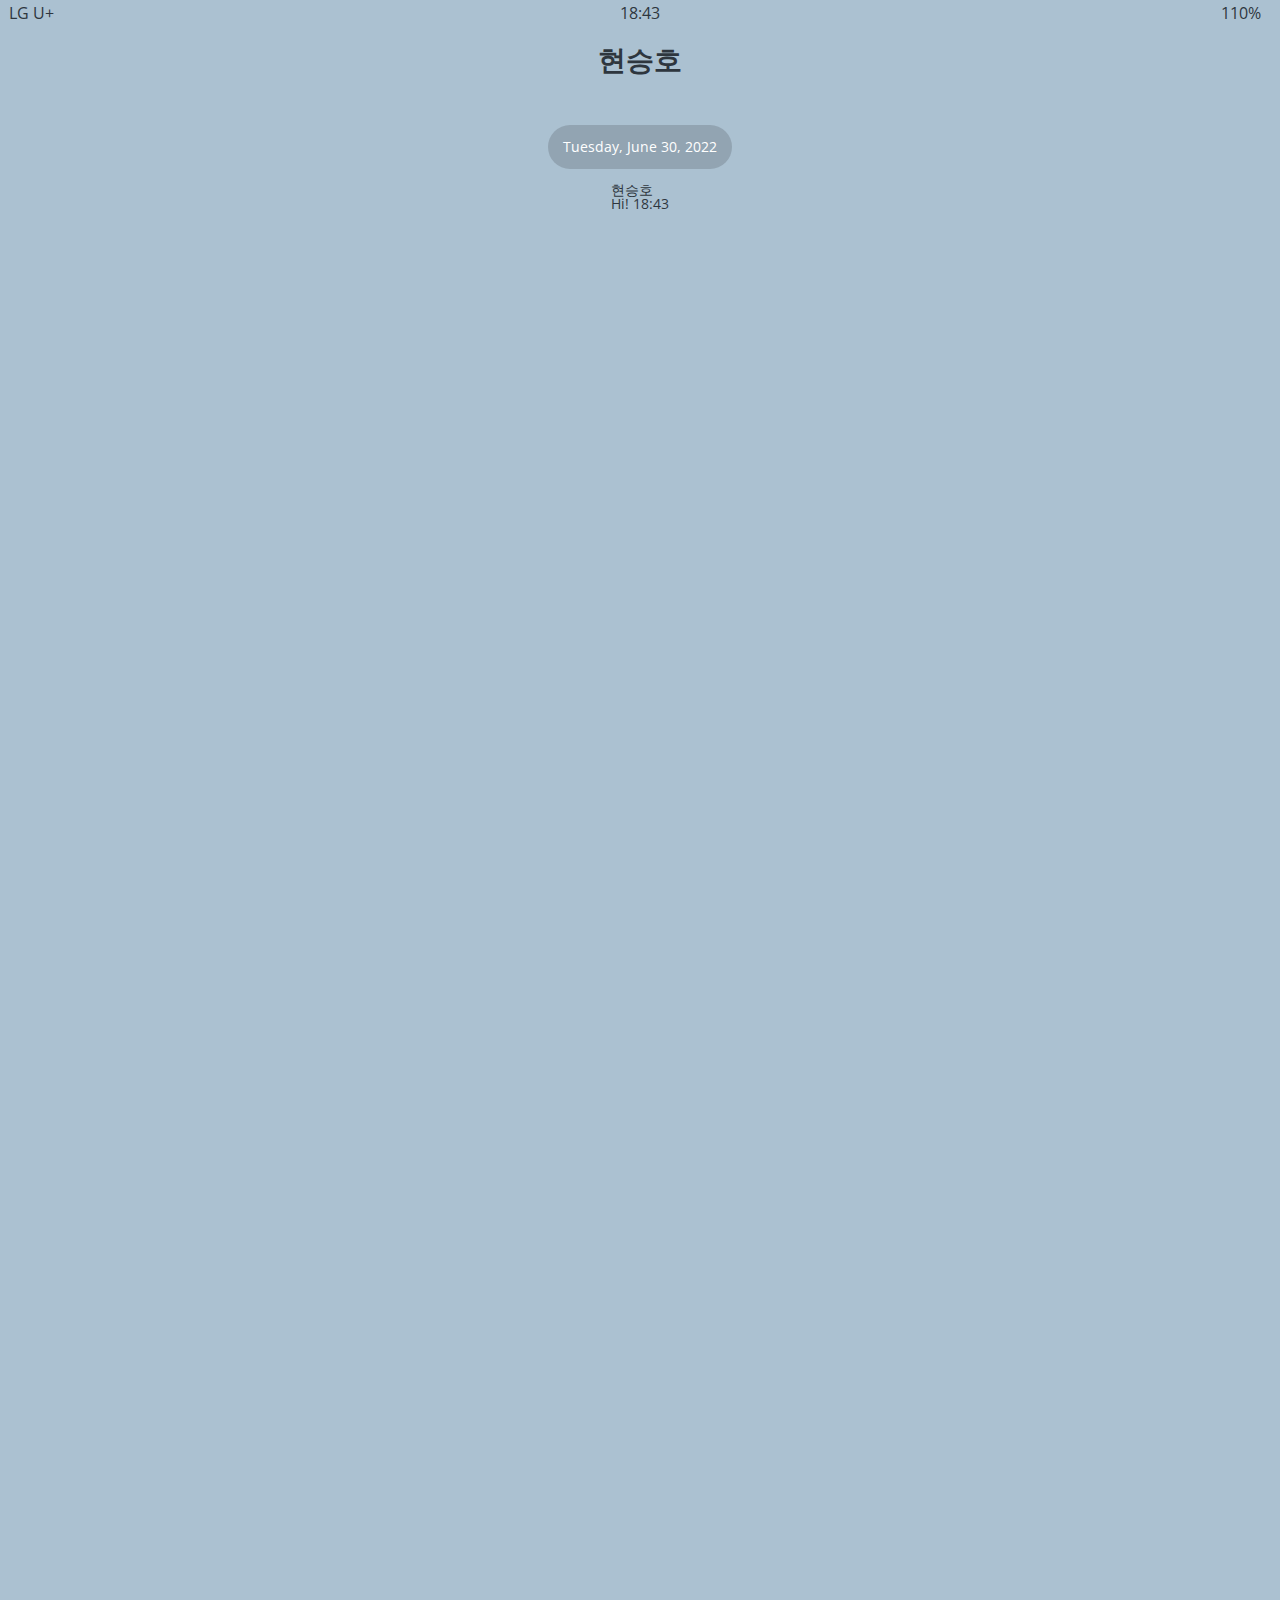
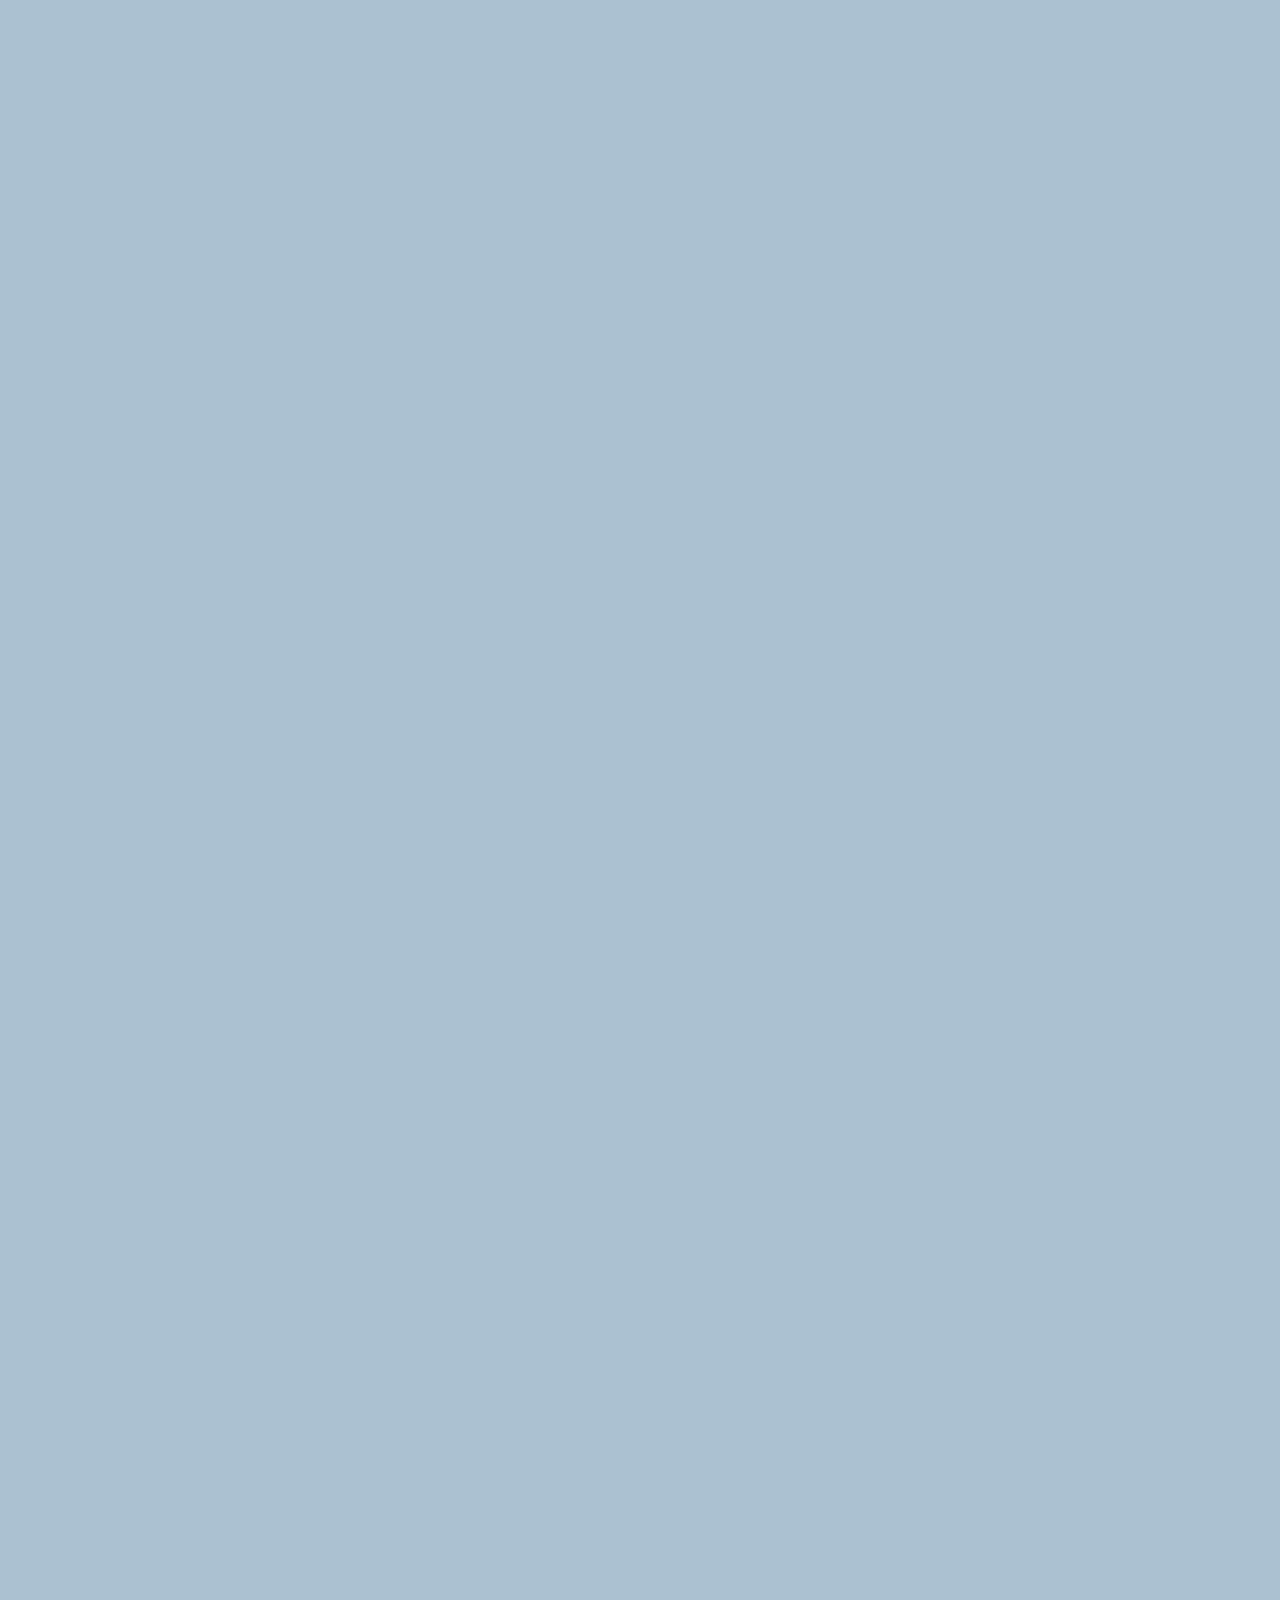
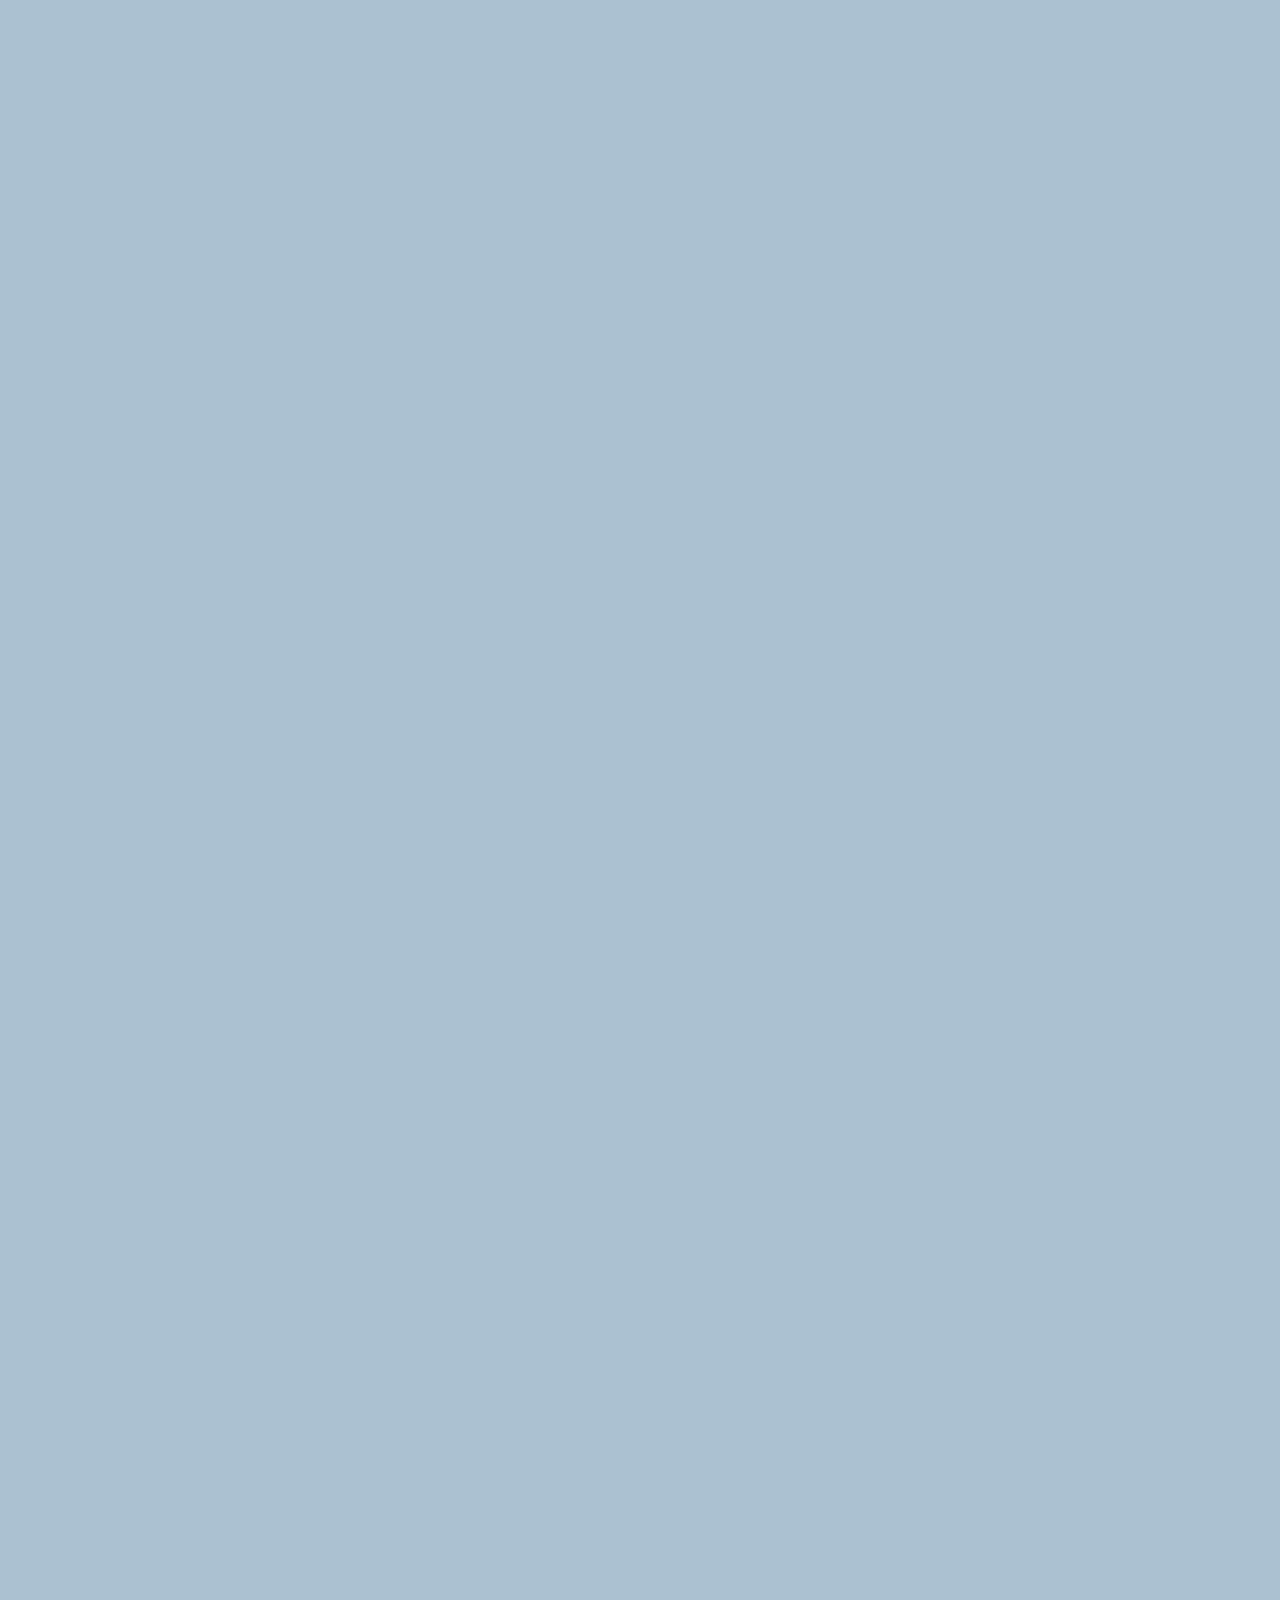
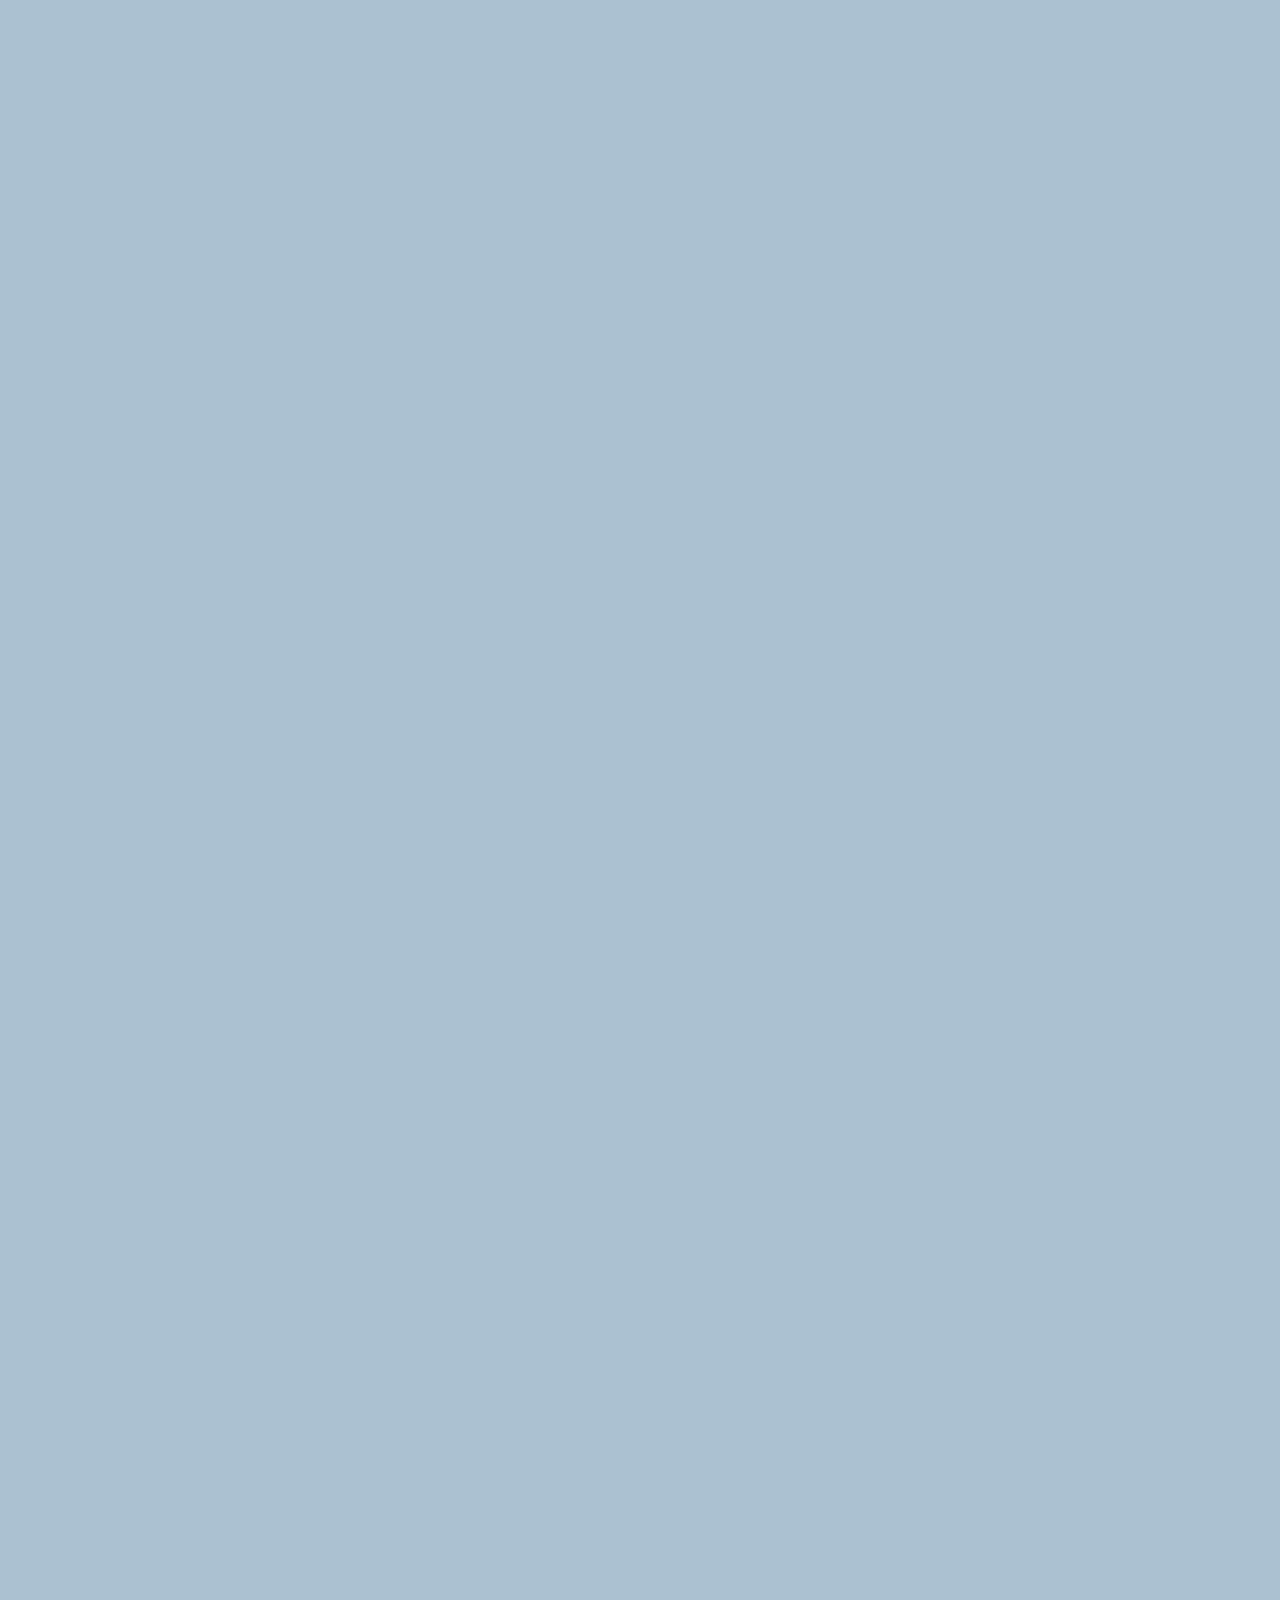
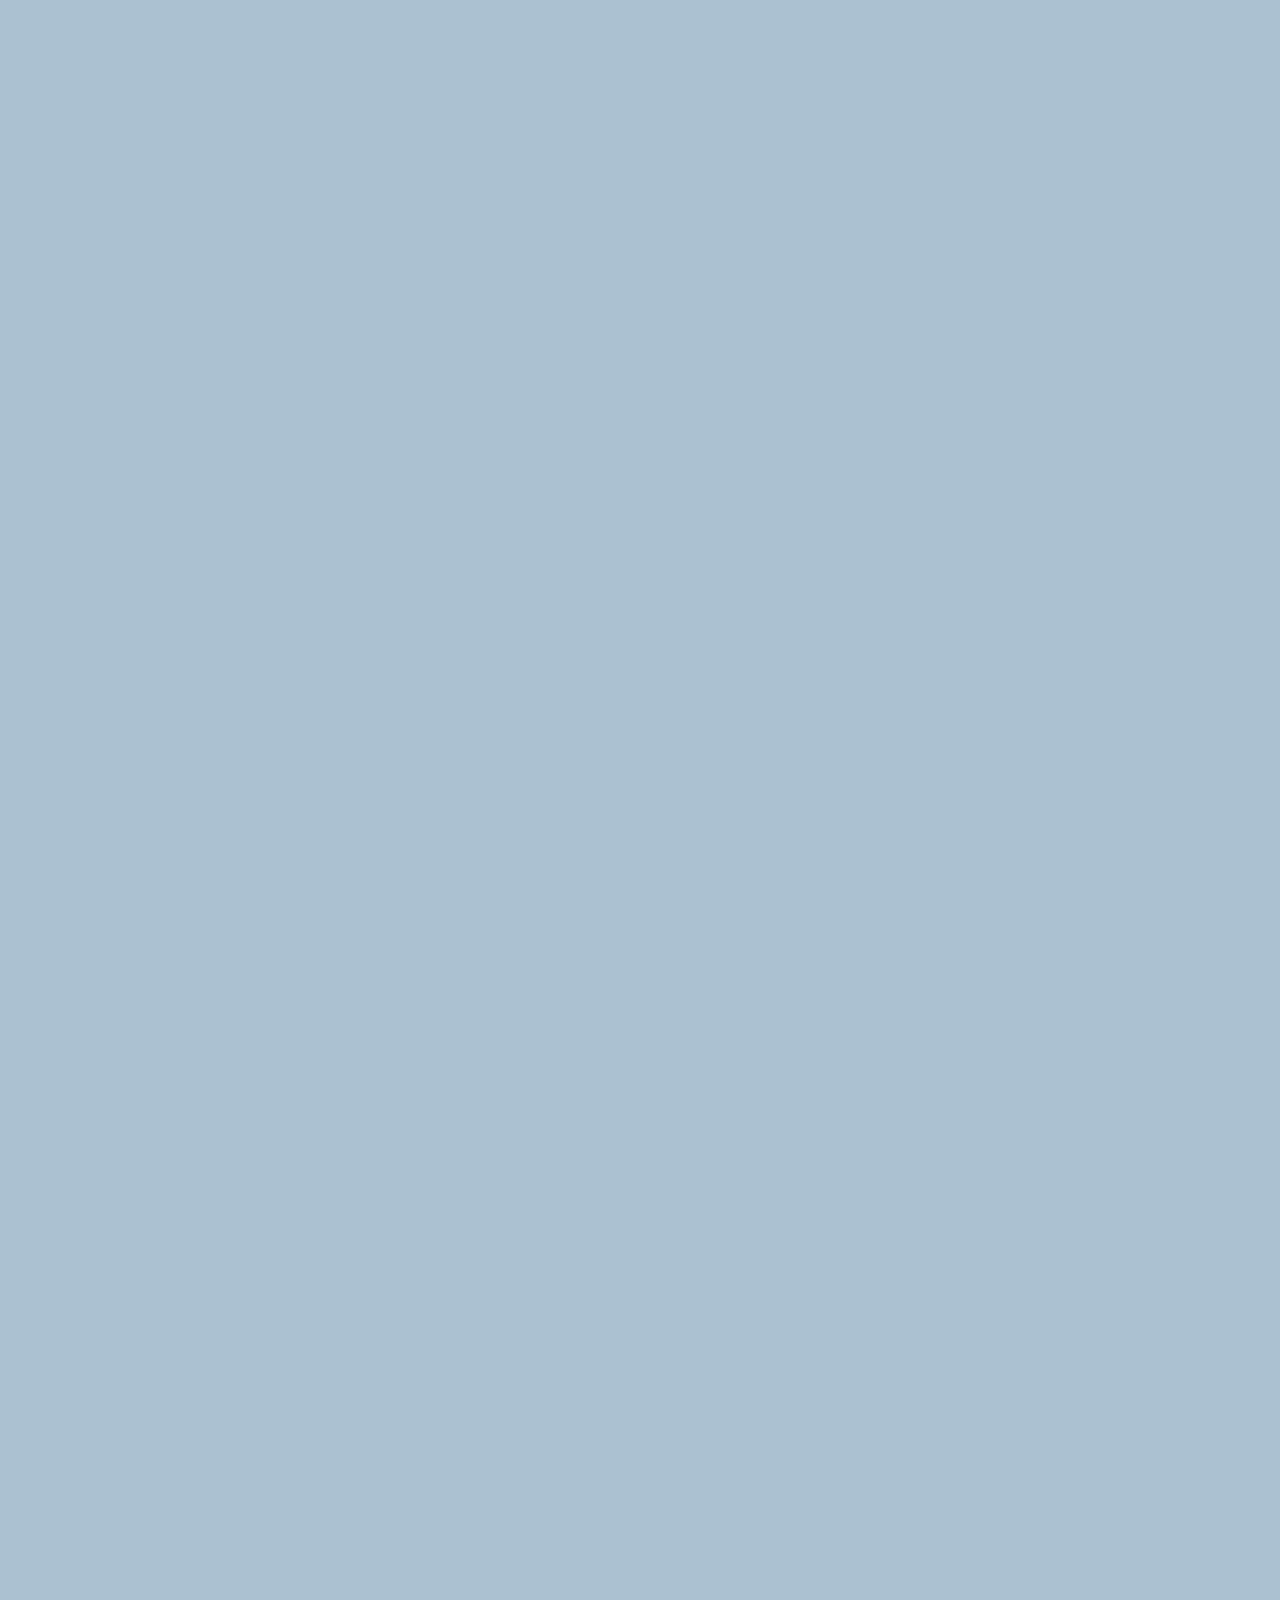
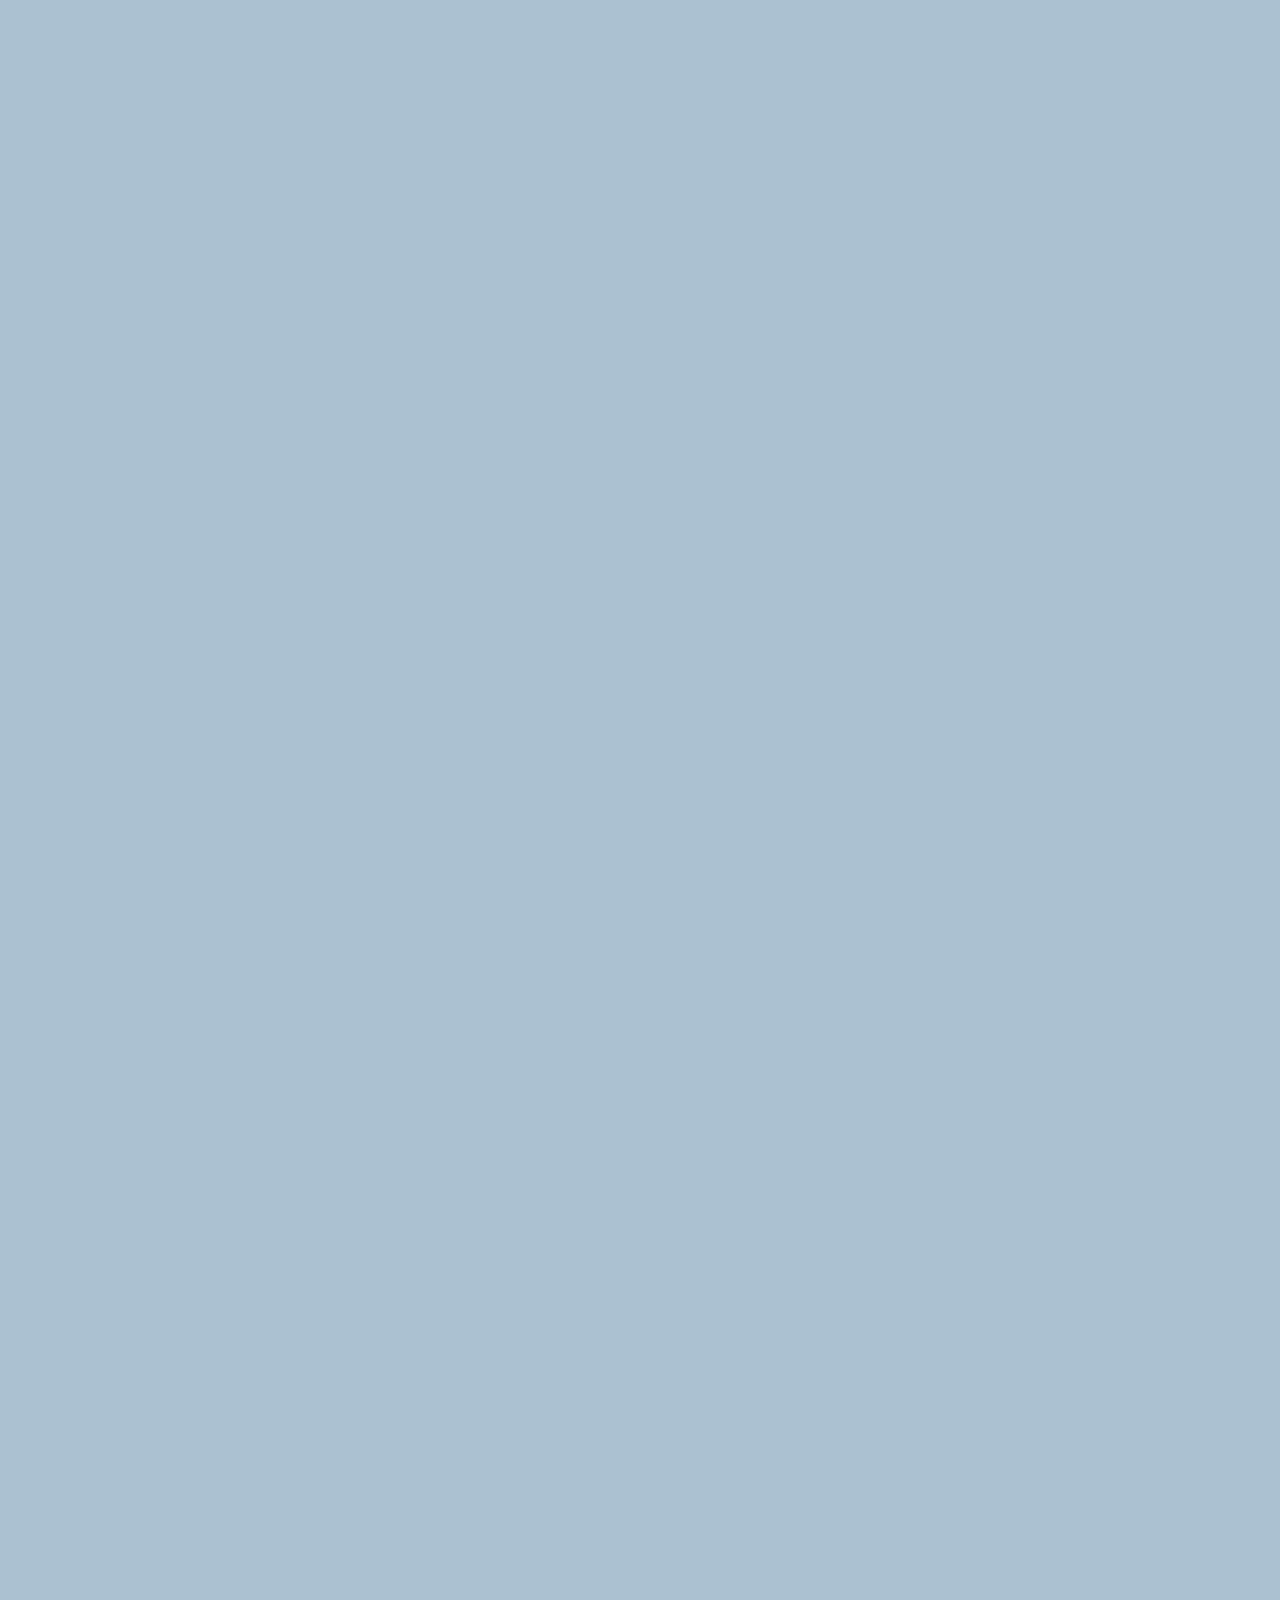
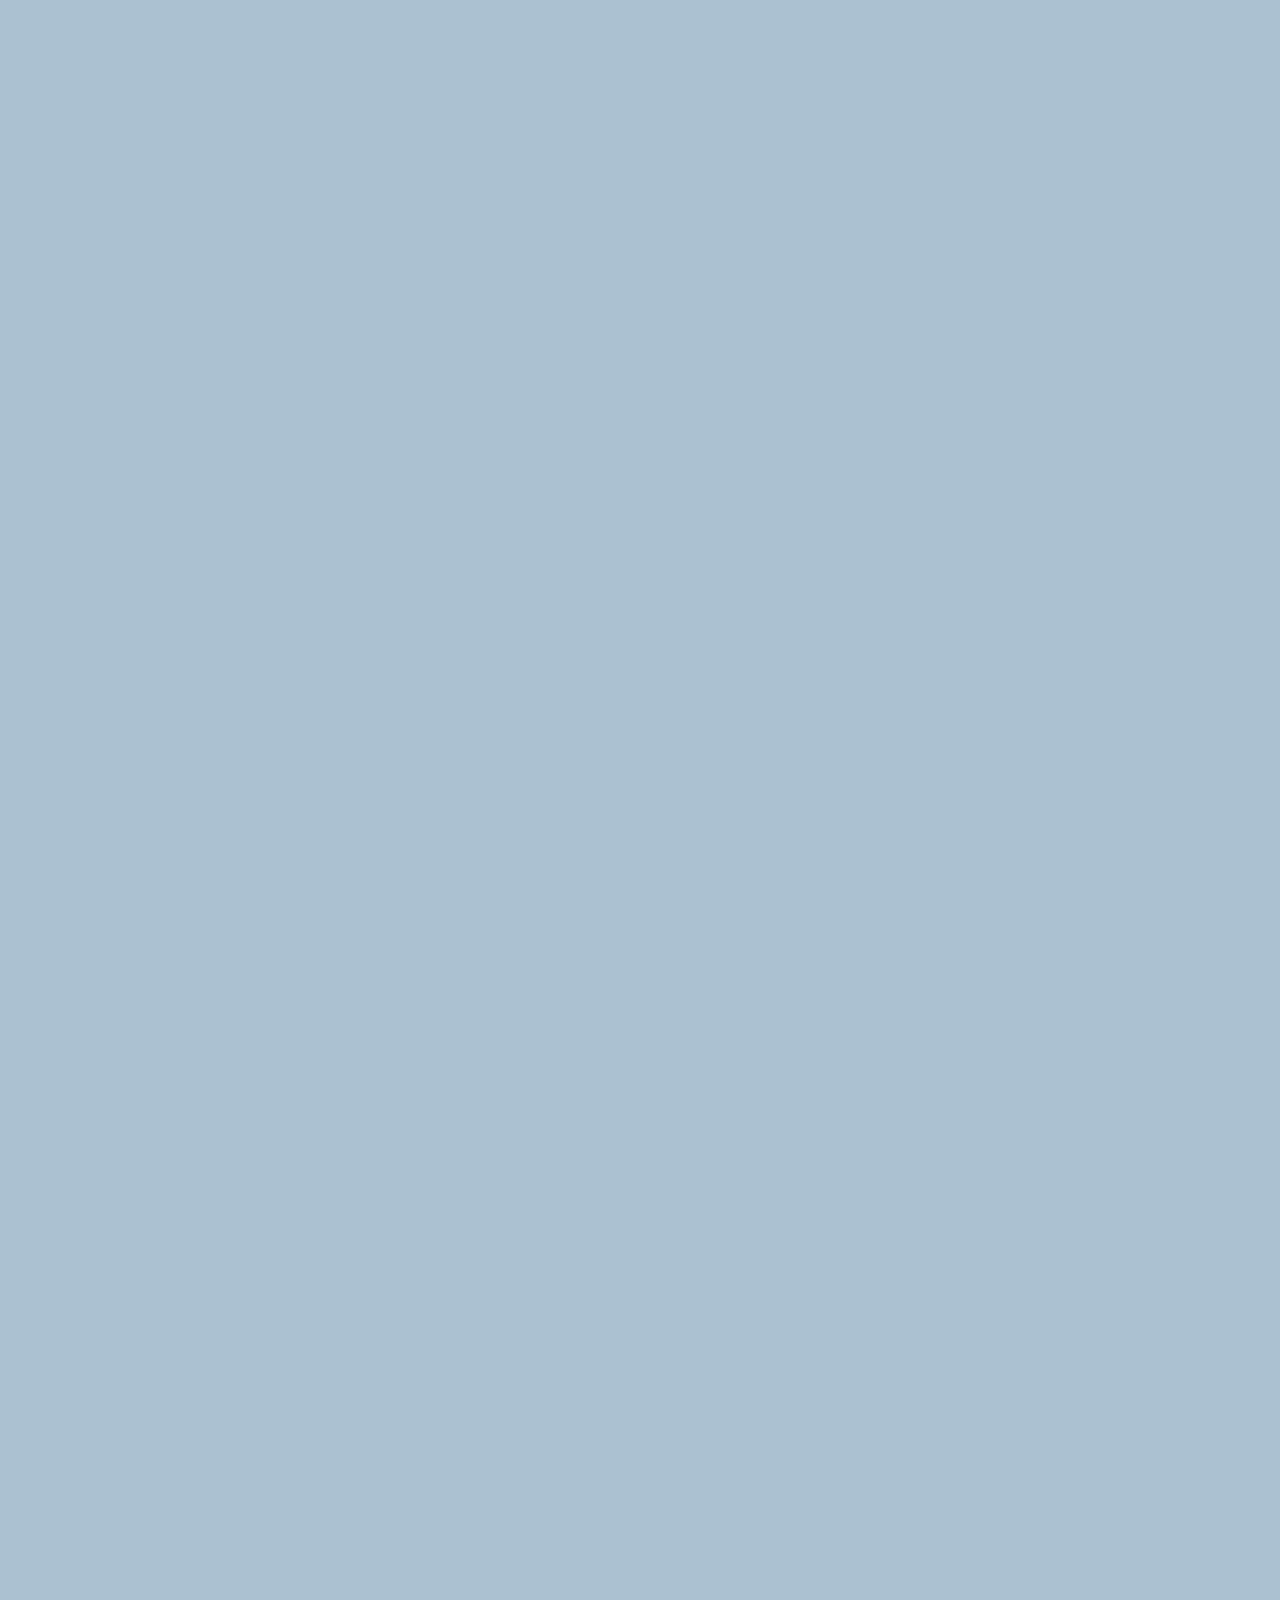
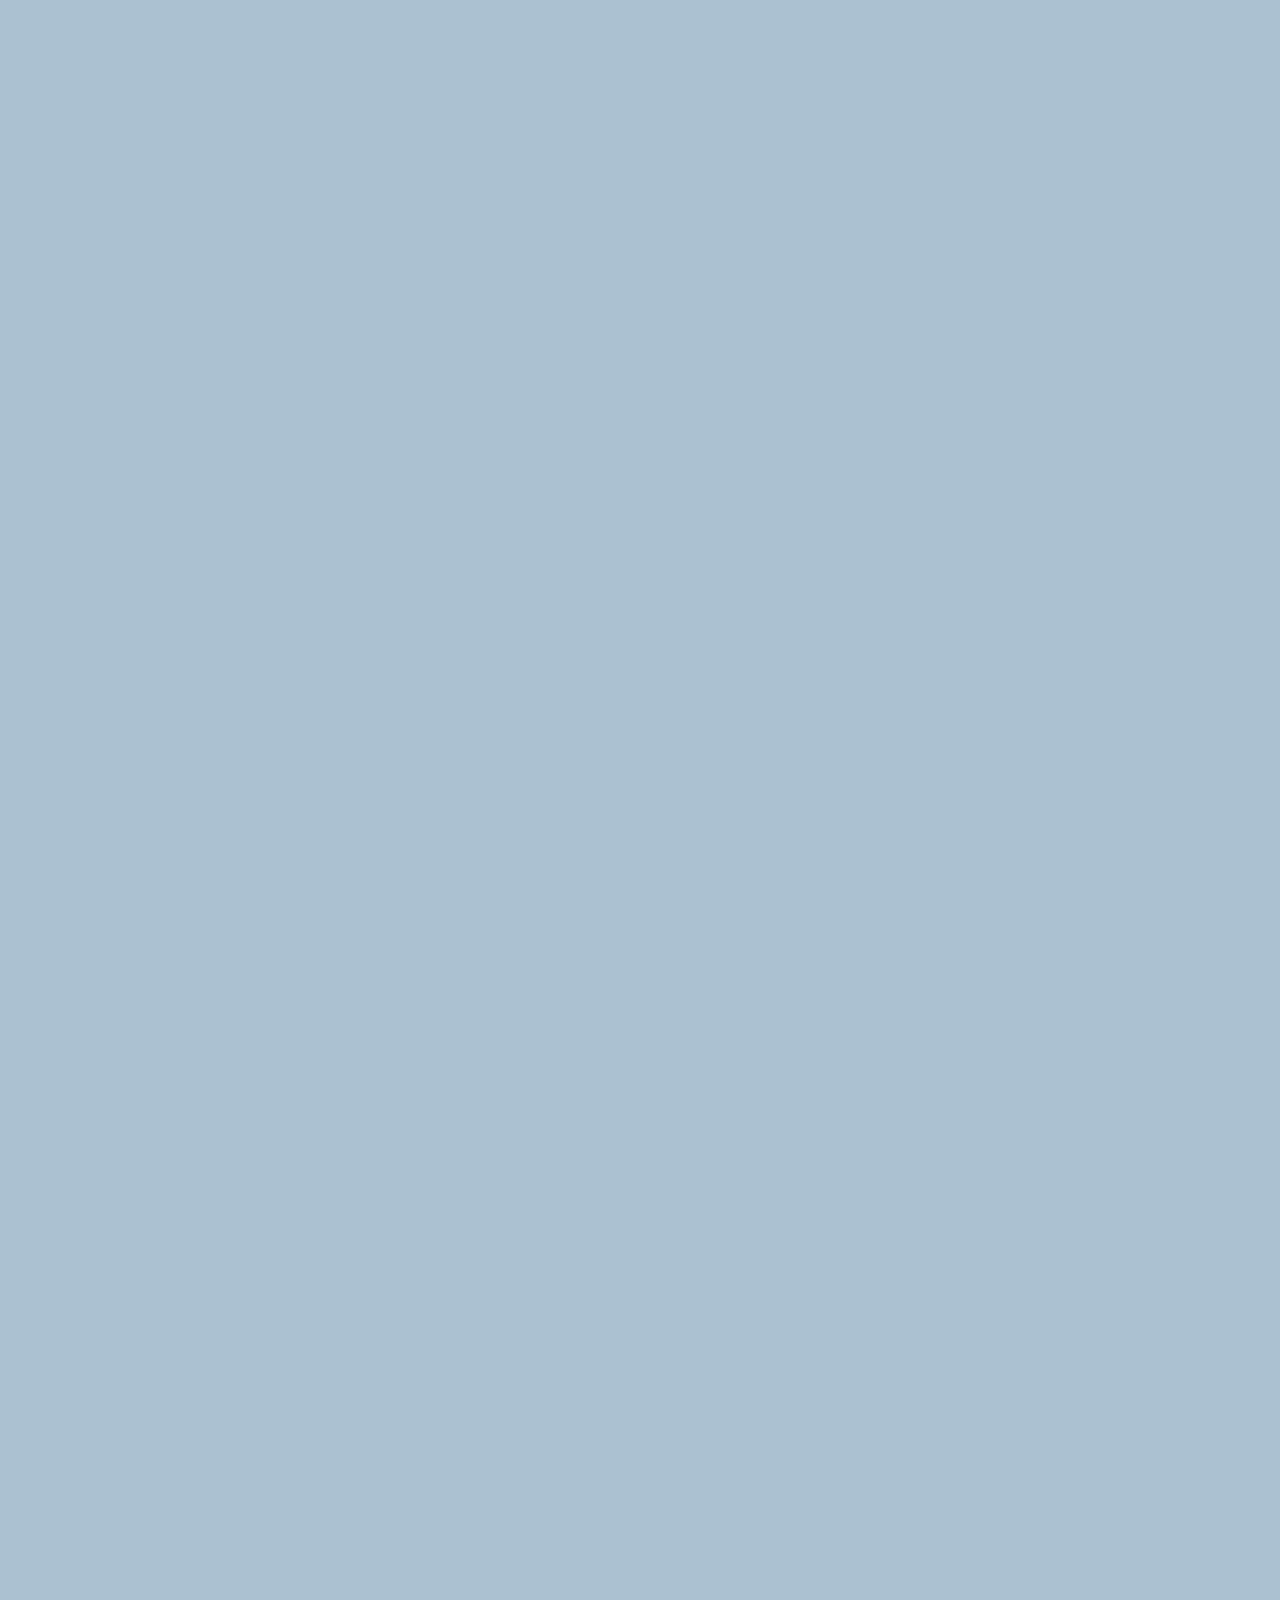
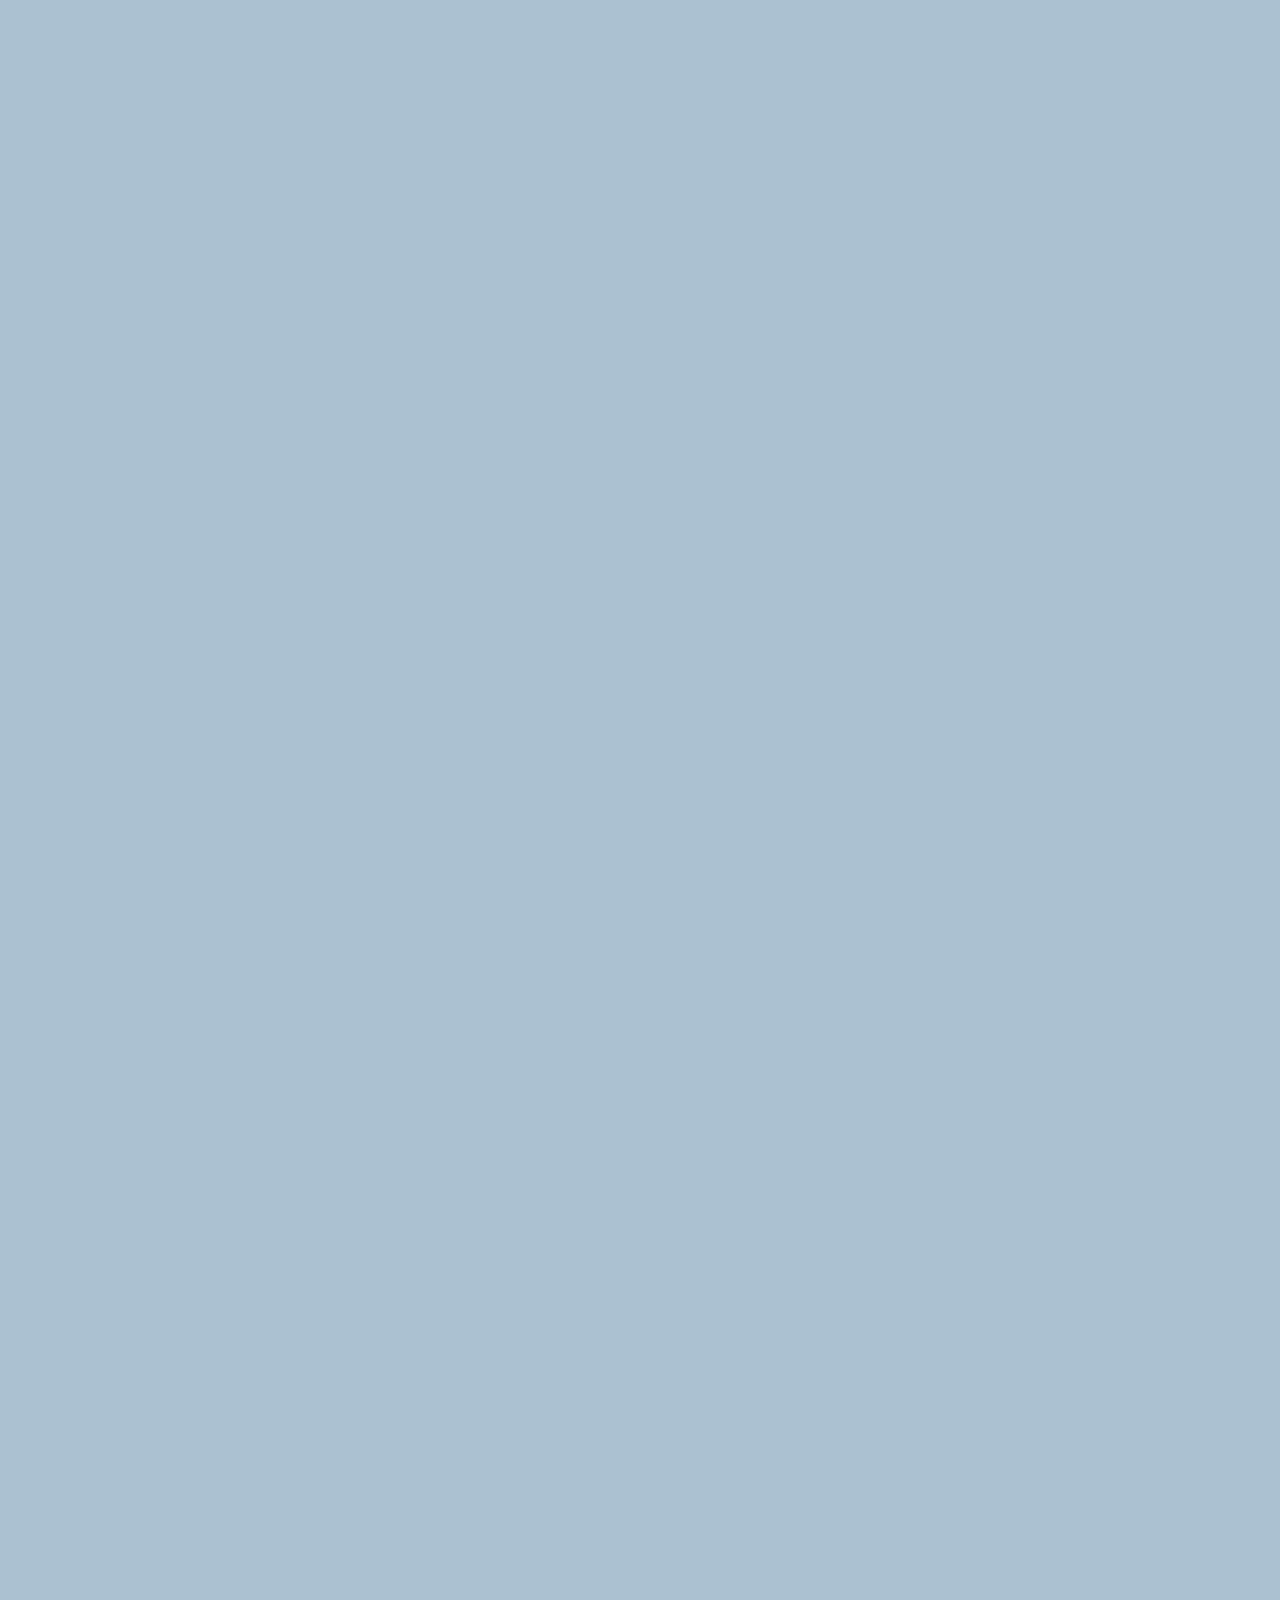
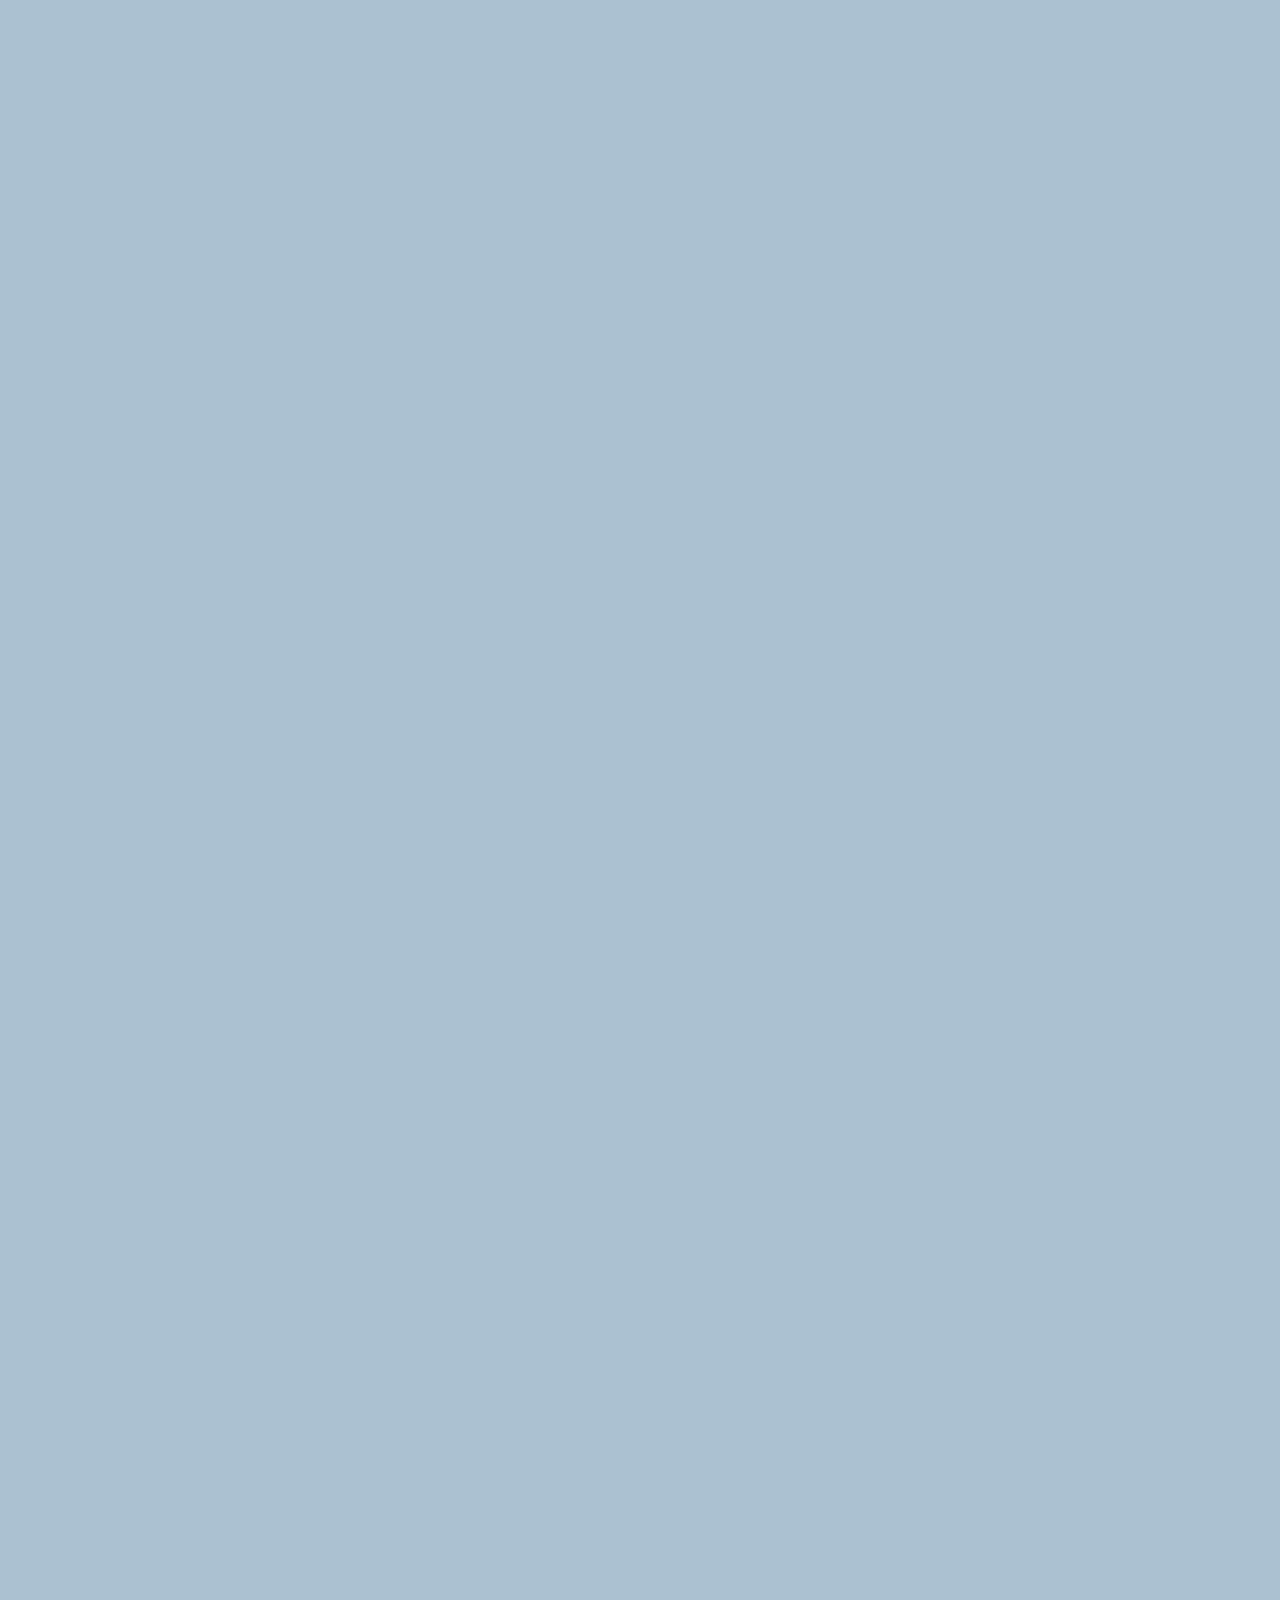
==== chat.html @ 87c6b6af "#_6" ====
<!DOCTYPE html>
<html lang="kr">
  <head>
    <link rel="stylesheet" href="css/styles.css" />
    <meta charset="UTF-8" />
    <meta http-equiv="X-UA-Compatible" content="IE=edge" />
    <meta name="viewport" content="width=device-width, initial-scale=1.0" />
    <title>Chat w/SH - Kokoa Talk</title>
  </head>
  <body id="chat-screen">
    <div class="status-bar">
      <div class="status-bar__column">
        <span>LG U+</span>
        <i class="fas fa-wifi"></i>
      </div>
      <div class="status-bar__column">
        <span>18:43</span>
      </div>
      <div class="status-bar__column">
        <span>110%</span>
        <i class="fas fa-battery-full fa-lg"></i>
        <i class="fas fa-bolt"></i>
      </div>
    </div>

    <header class="alt-header">
      <div class="alt-header__column">
        <a href="chats.html">
          <i class="fas fa-angle-left fa-3x"></i>
        </a>
      </div>
      <div class="alt-header__column">
        <h1 class="alt-header__title">현승호</h1>
      </div>
      <div class="alt-header__column">
        <span><i class="fas fa-search fa-2x"></i></span>
        <span><i class="fas fa-bars fa-2x"></i></span>
      </div>
    </header>

    <main class="main-screen main-chat">
      <div class="chat__timestamp">Tuesday, June 30, 2022</div>

      <div class="message-row">
        <img
          src="https://avatars.githubusercontent.com/u/118954707?v=4"
          alt=""
        />
        <div class="message-row__content">
          <span class="message__author">현승호</span>
          <div class="message__info">
            <span class="message__bubble">Hi!</span>
            <span class="message__title">18:43</span>
          </div>
        </div>
      </div>
    </main>

    <script
      src="https://kit.fontawesome.com/6478f529f2.js"
      crossorigin="anonymous"
    ></script>
  </body>
</html>
---- css/styles.css ----
@import url("https://fonts.googleapis.com/css2?family=Open+Sans:wght@400;600&display=swap");
@import "reset.css";
@import "variable.css";

/* Components */
@import "components/status-bar.css";
@import "components/nav-bar.css";
@import "components/screen-header.css";
@import "components/user-component.css";
@import "components/badge.css";
@import "components/dot-red.css";
@import "components/icon-row.css";
@import "components/alt-screen-header.css";

/* Screens */
@import "screens/login.css";
@import "screens/friends.css";
@import "screens/find.css";
@import "screens/more.css";
@import "screens/settings.css";
@import "screens/chat.css";

body {
  color: #2e363e;
  font-family: "Open Sans", sans-serif;
  height: 1000vh;
  padding-top: var(--horizontal-space);
}

.main-screen {
  padding: 0px var(--horizontal-space);
}
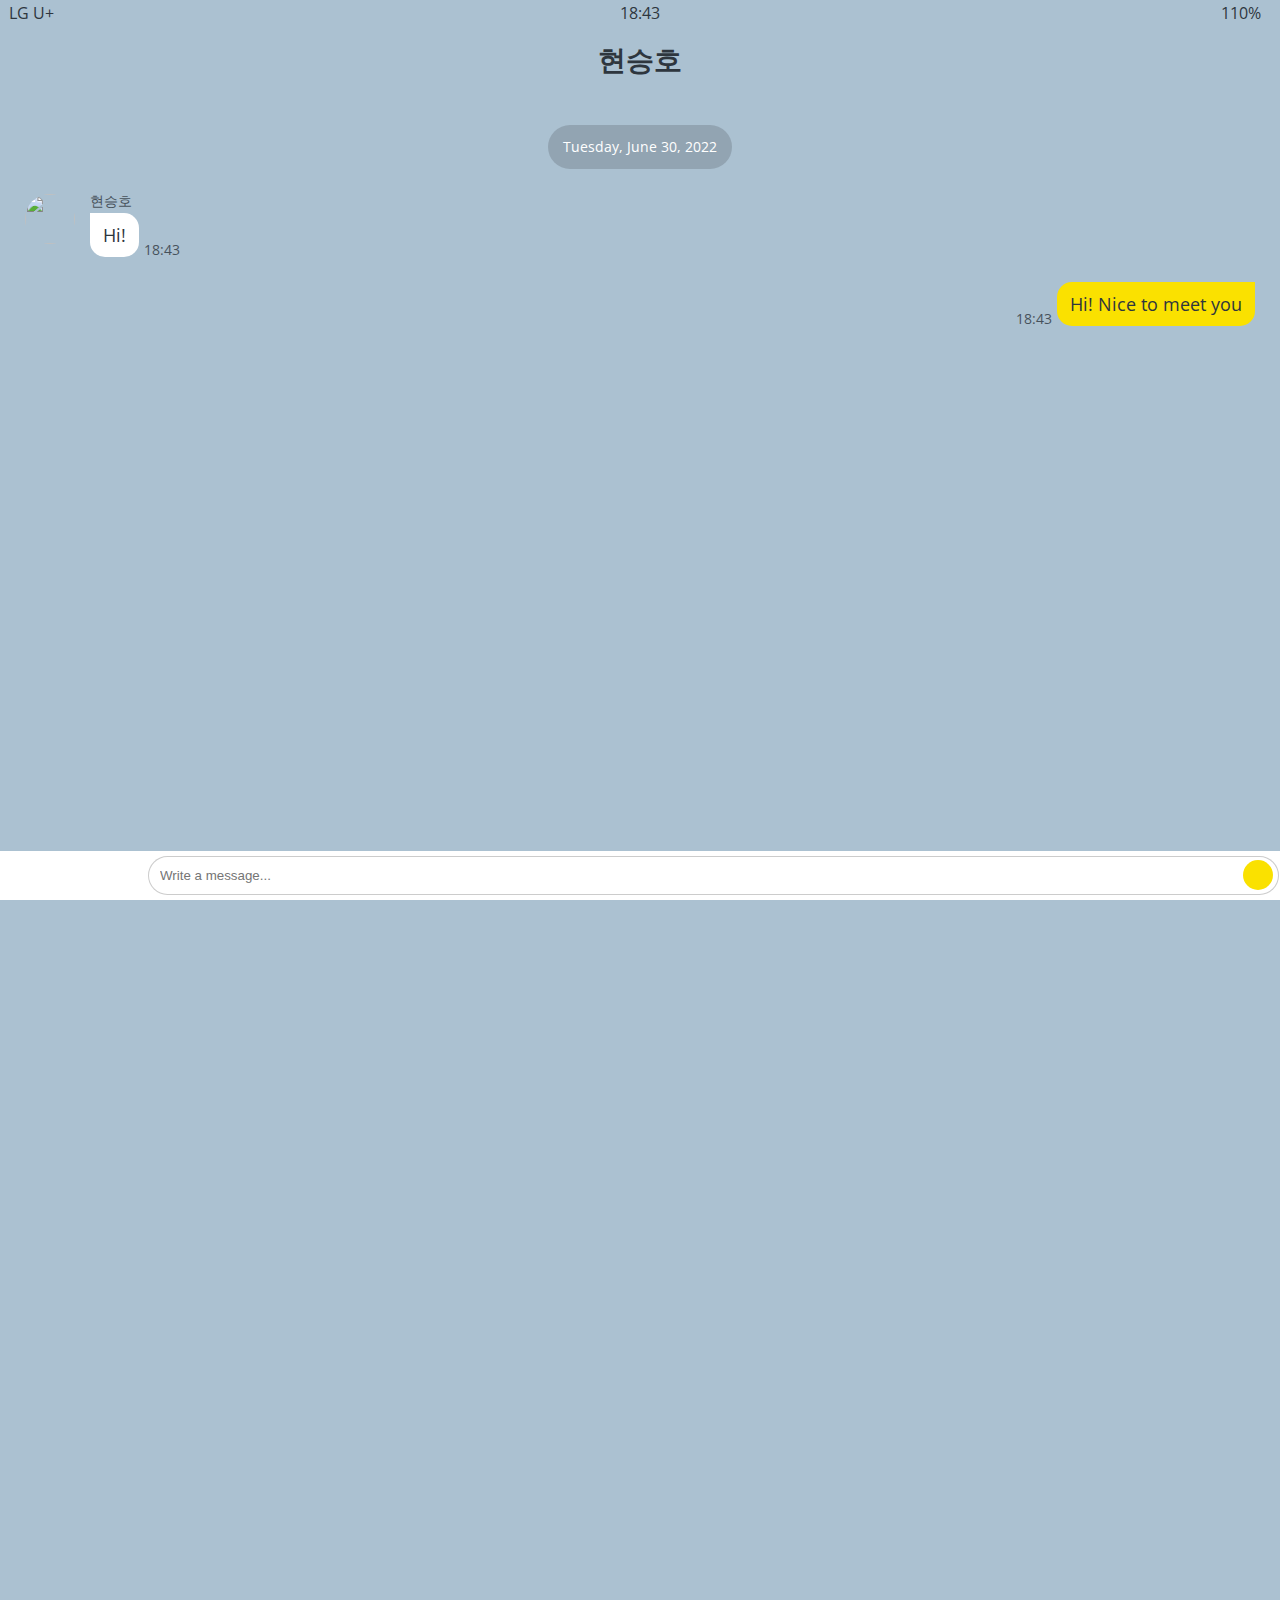
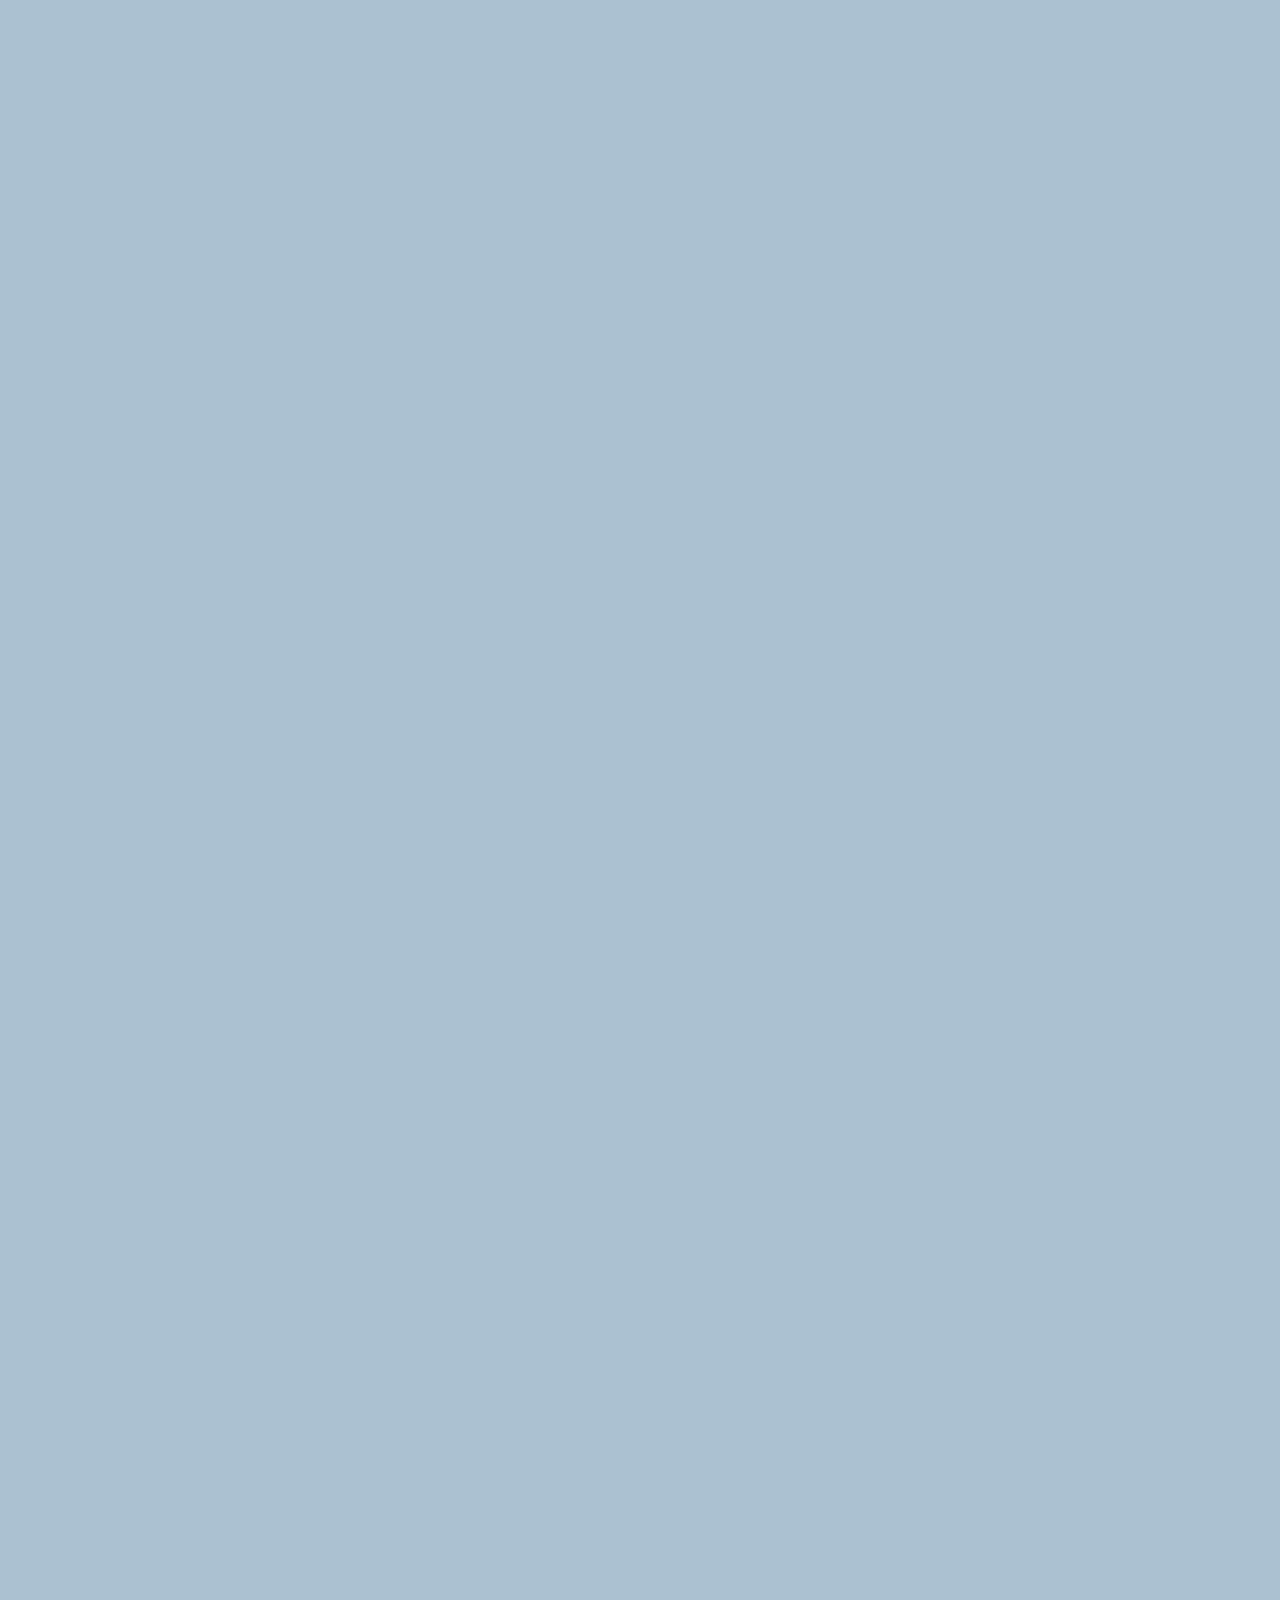
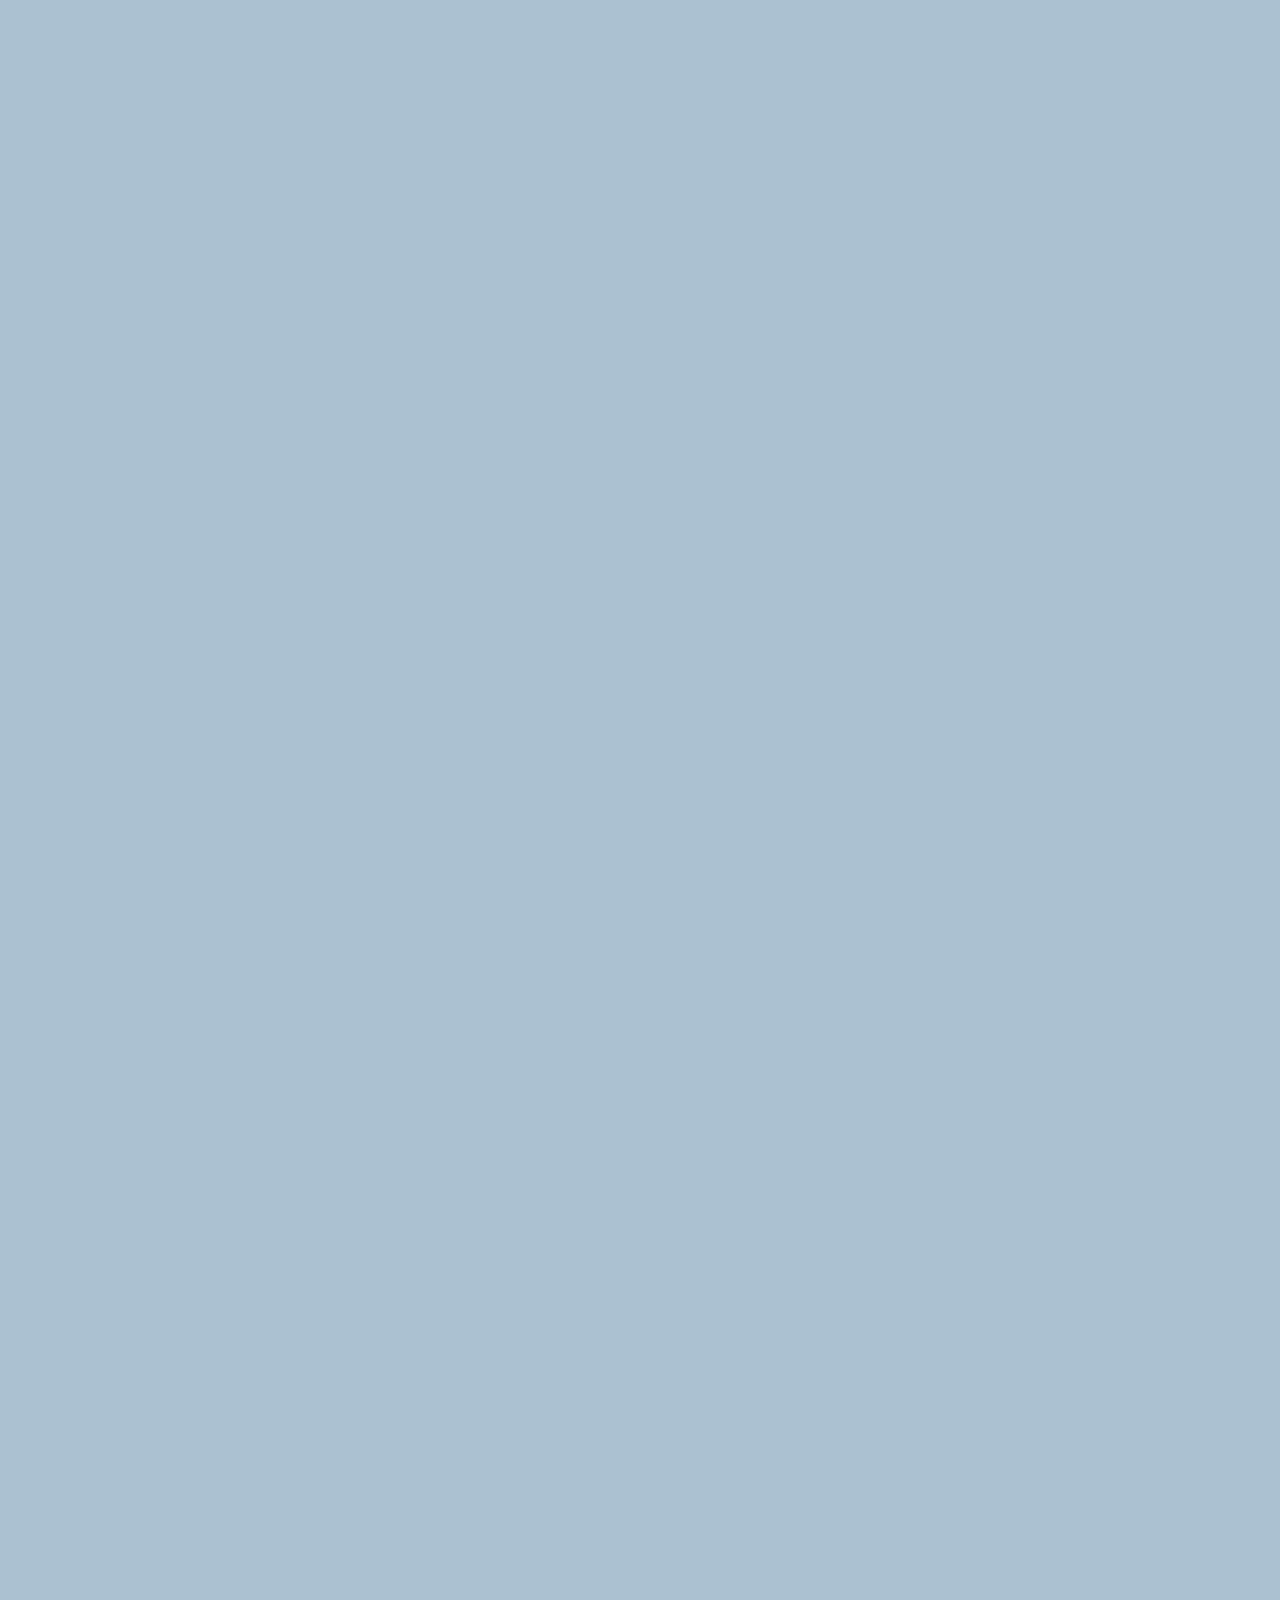
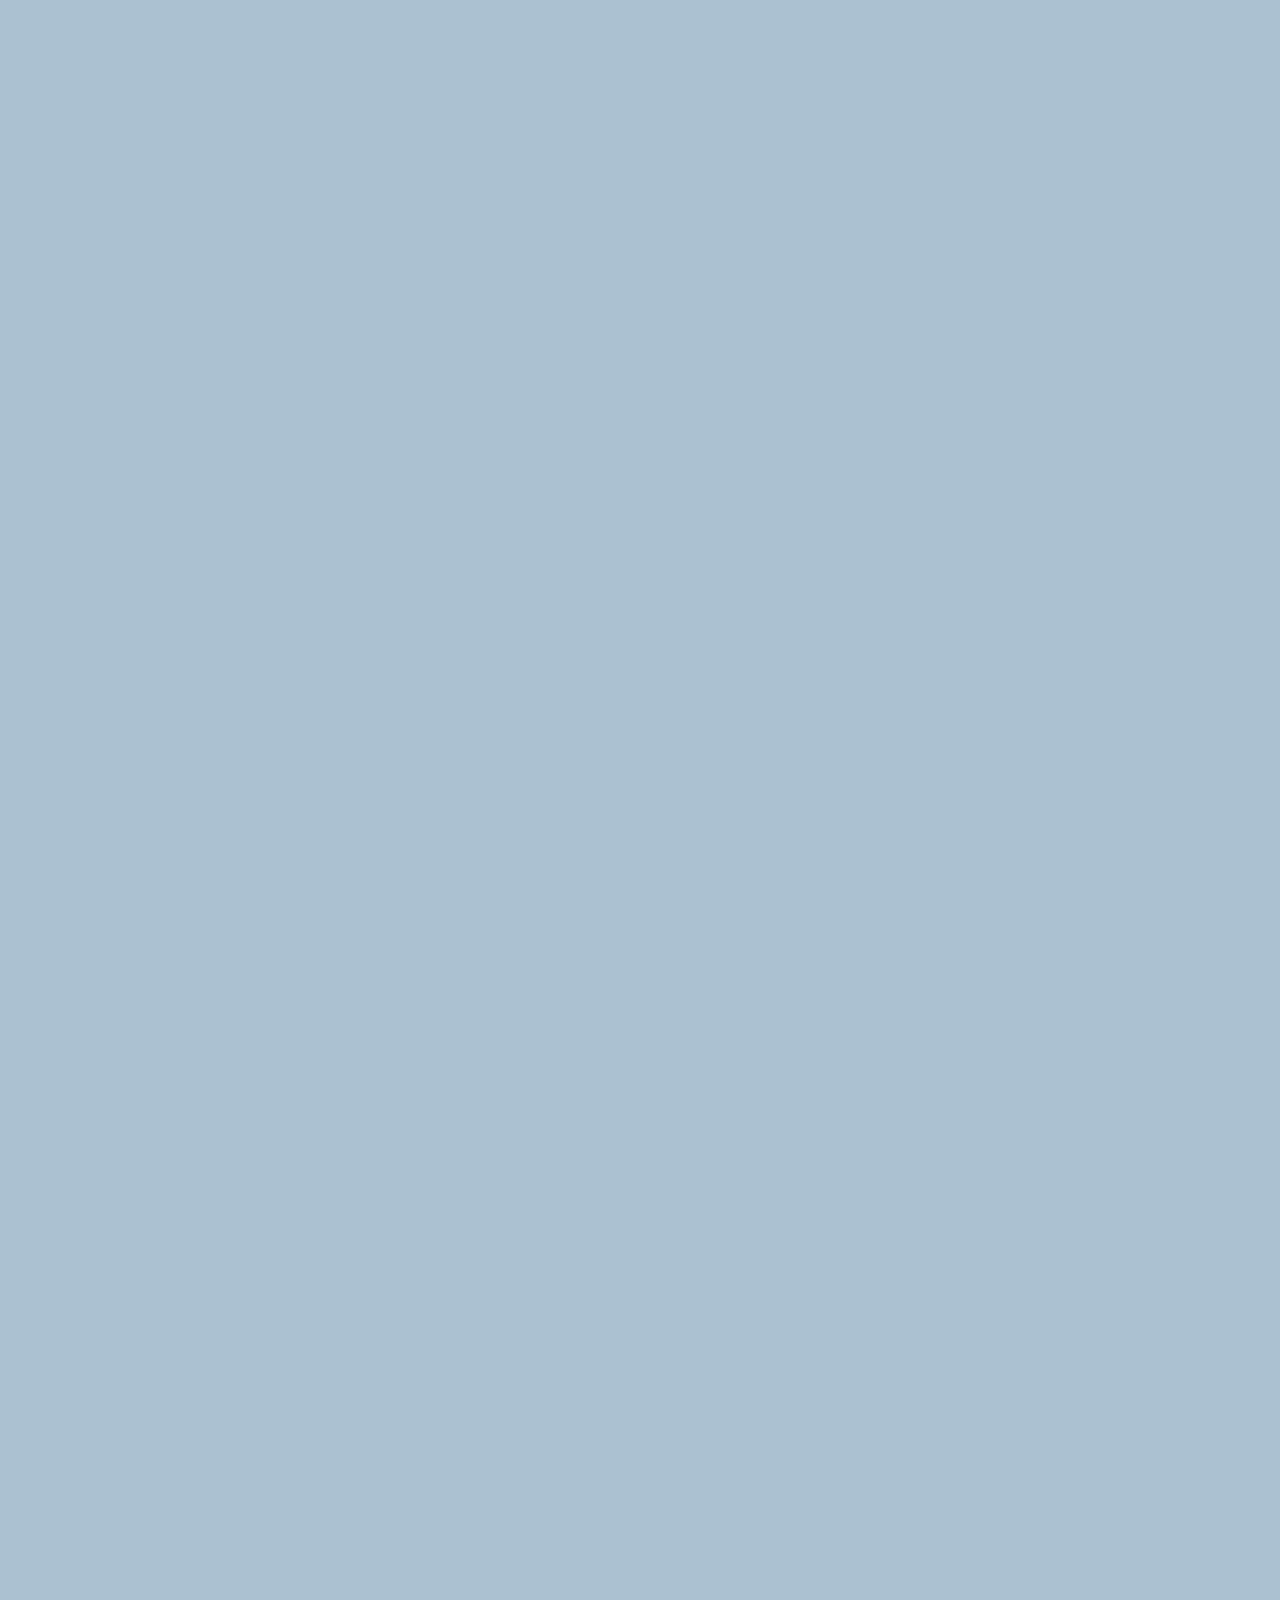
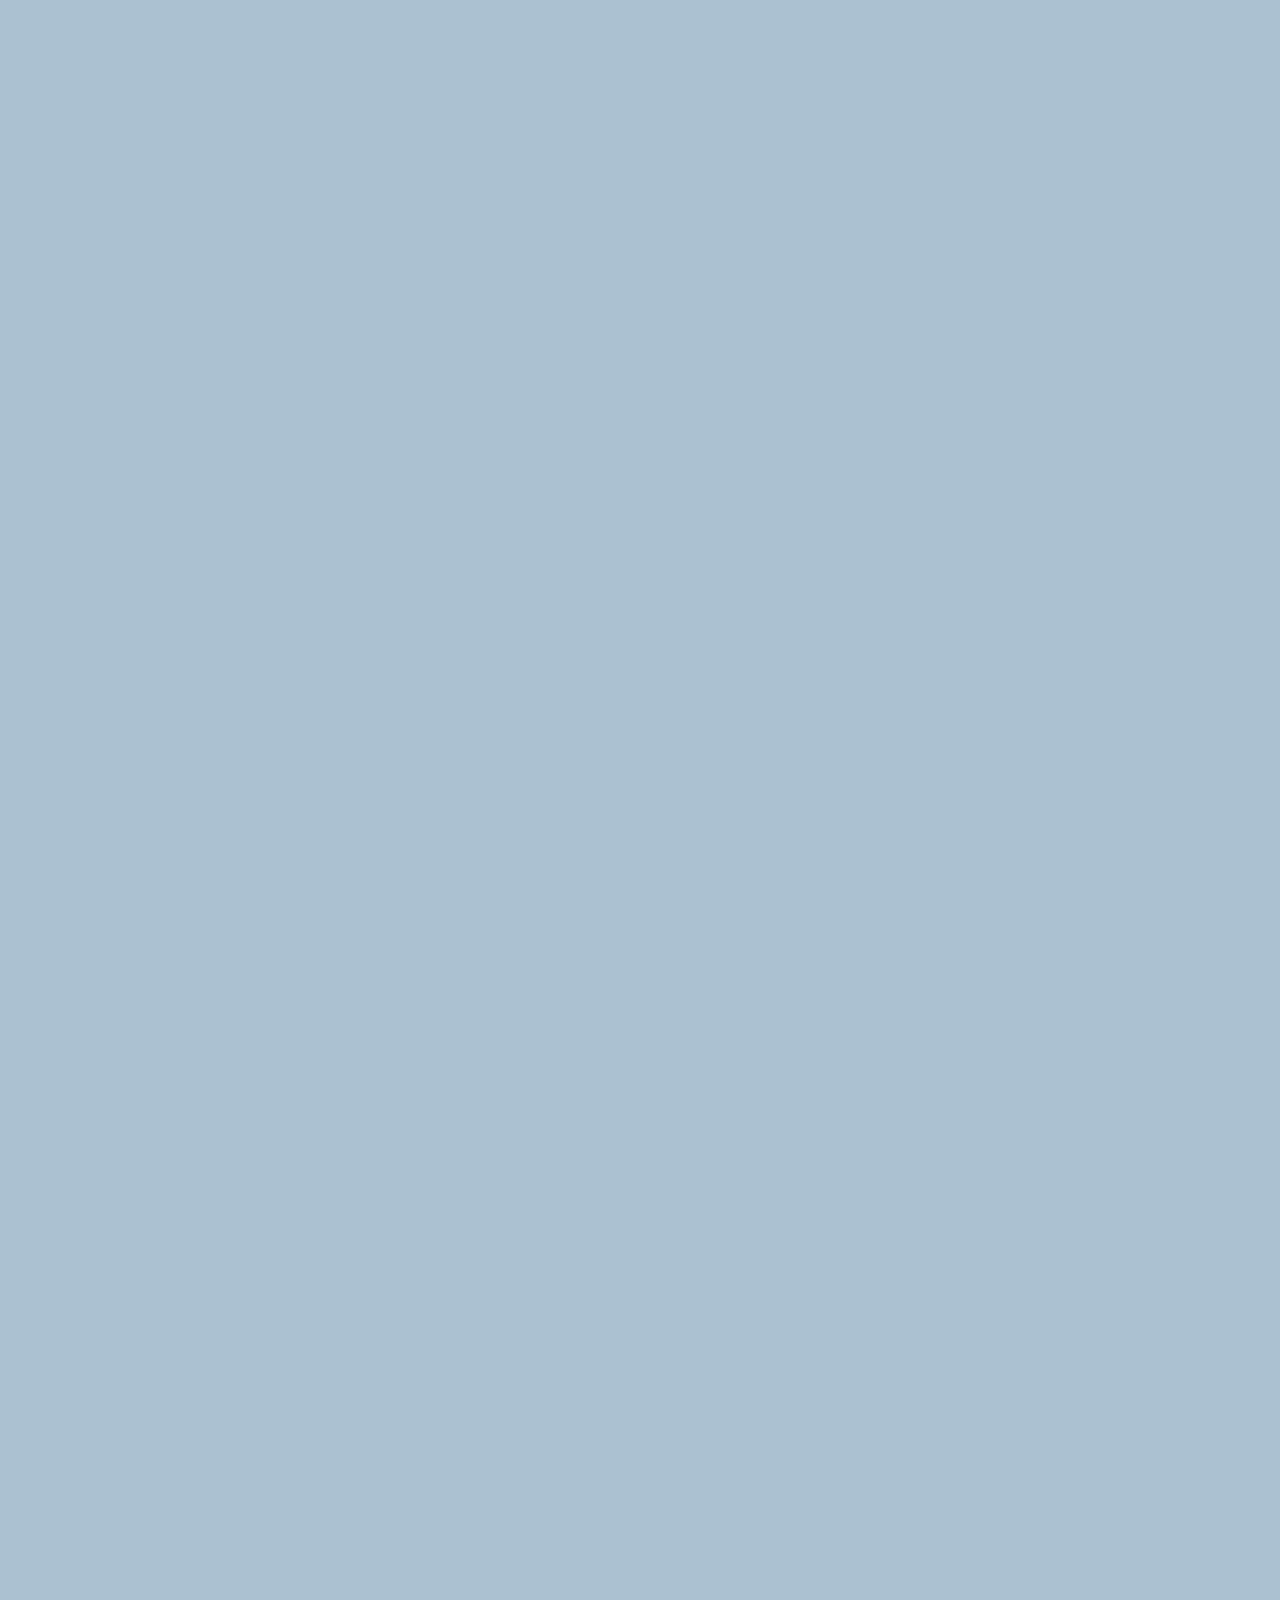
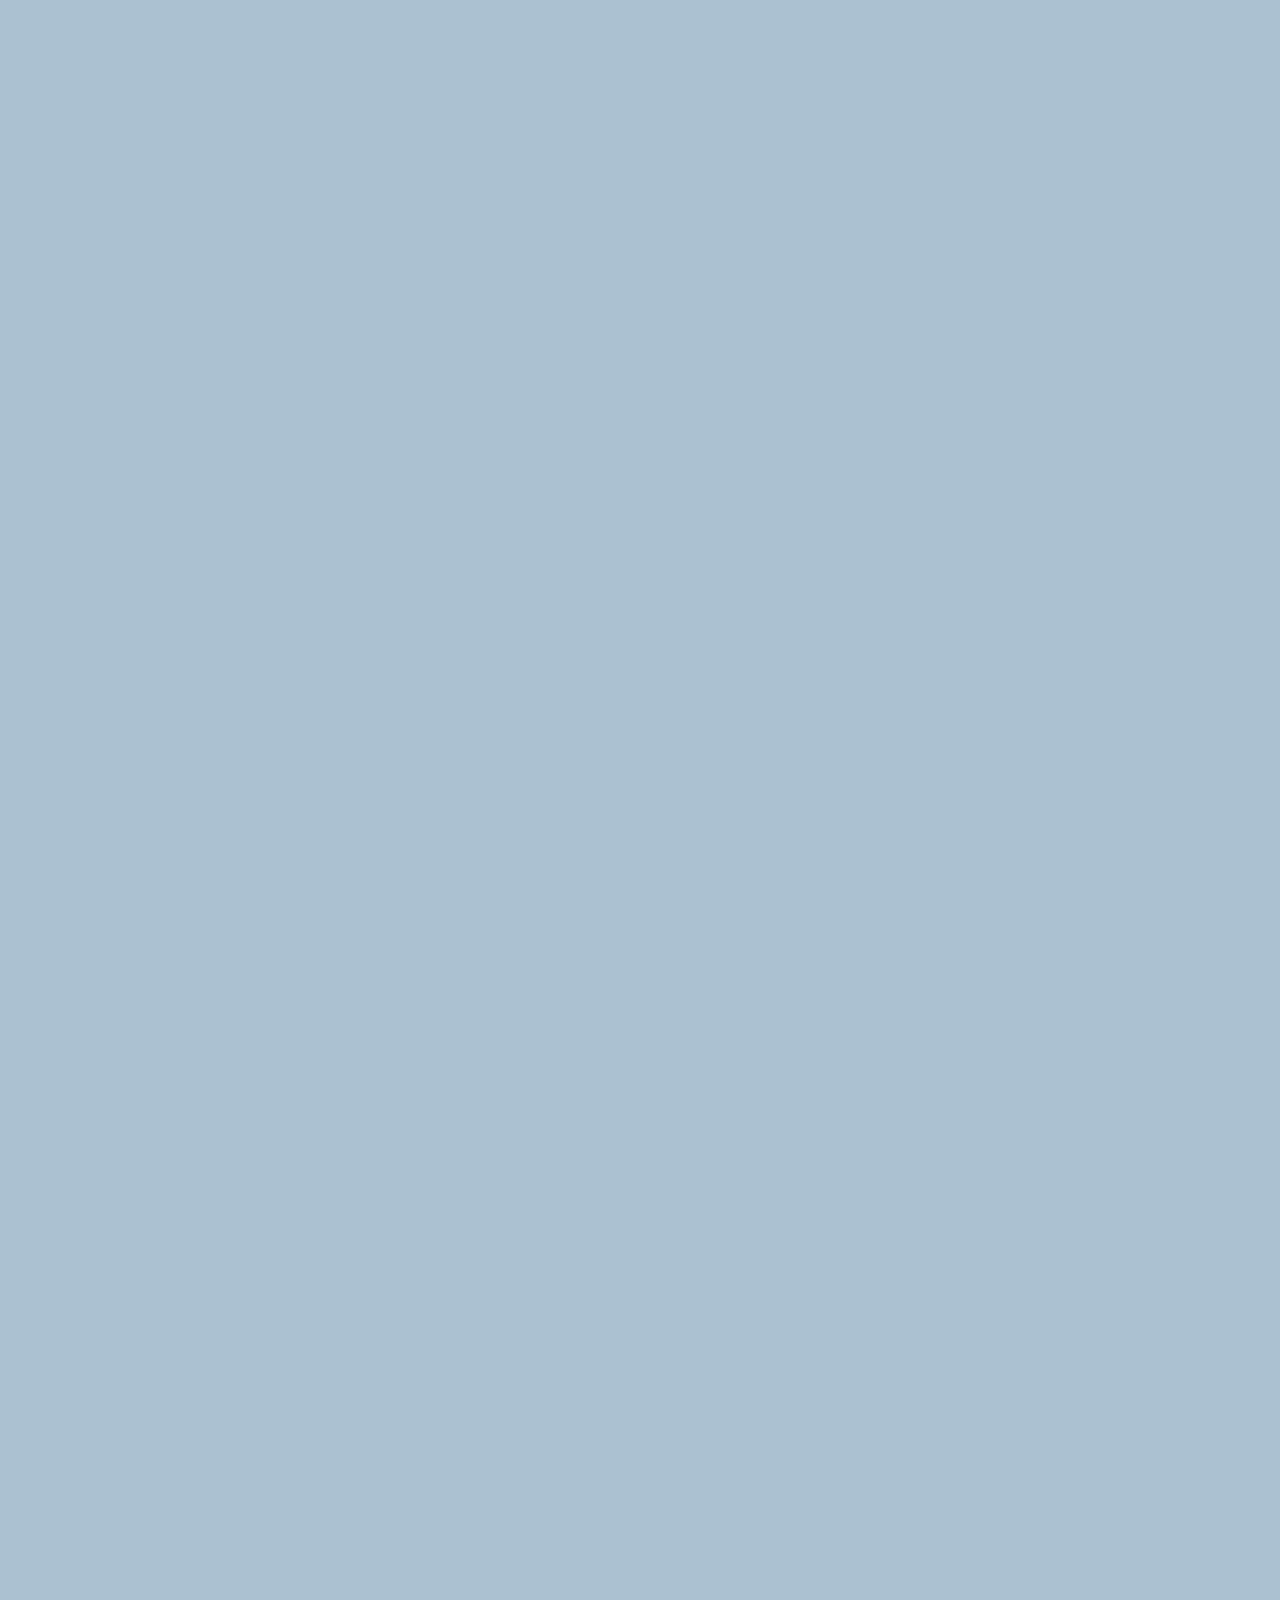
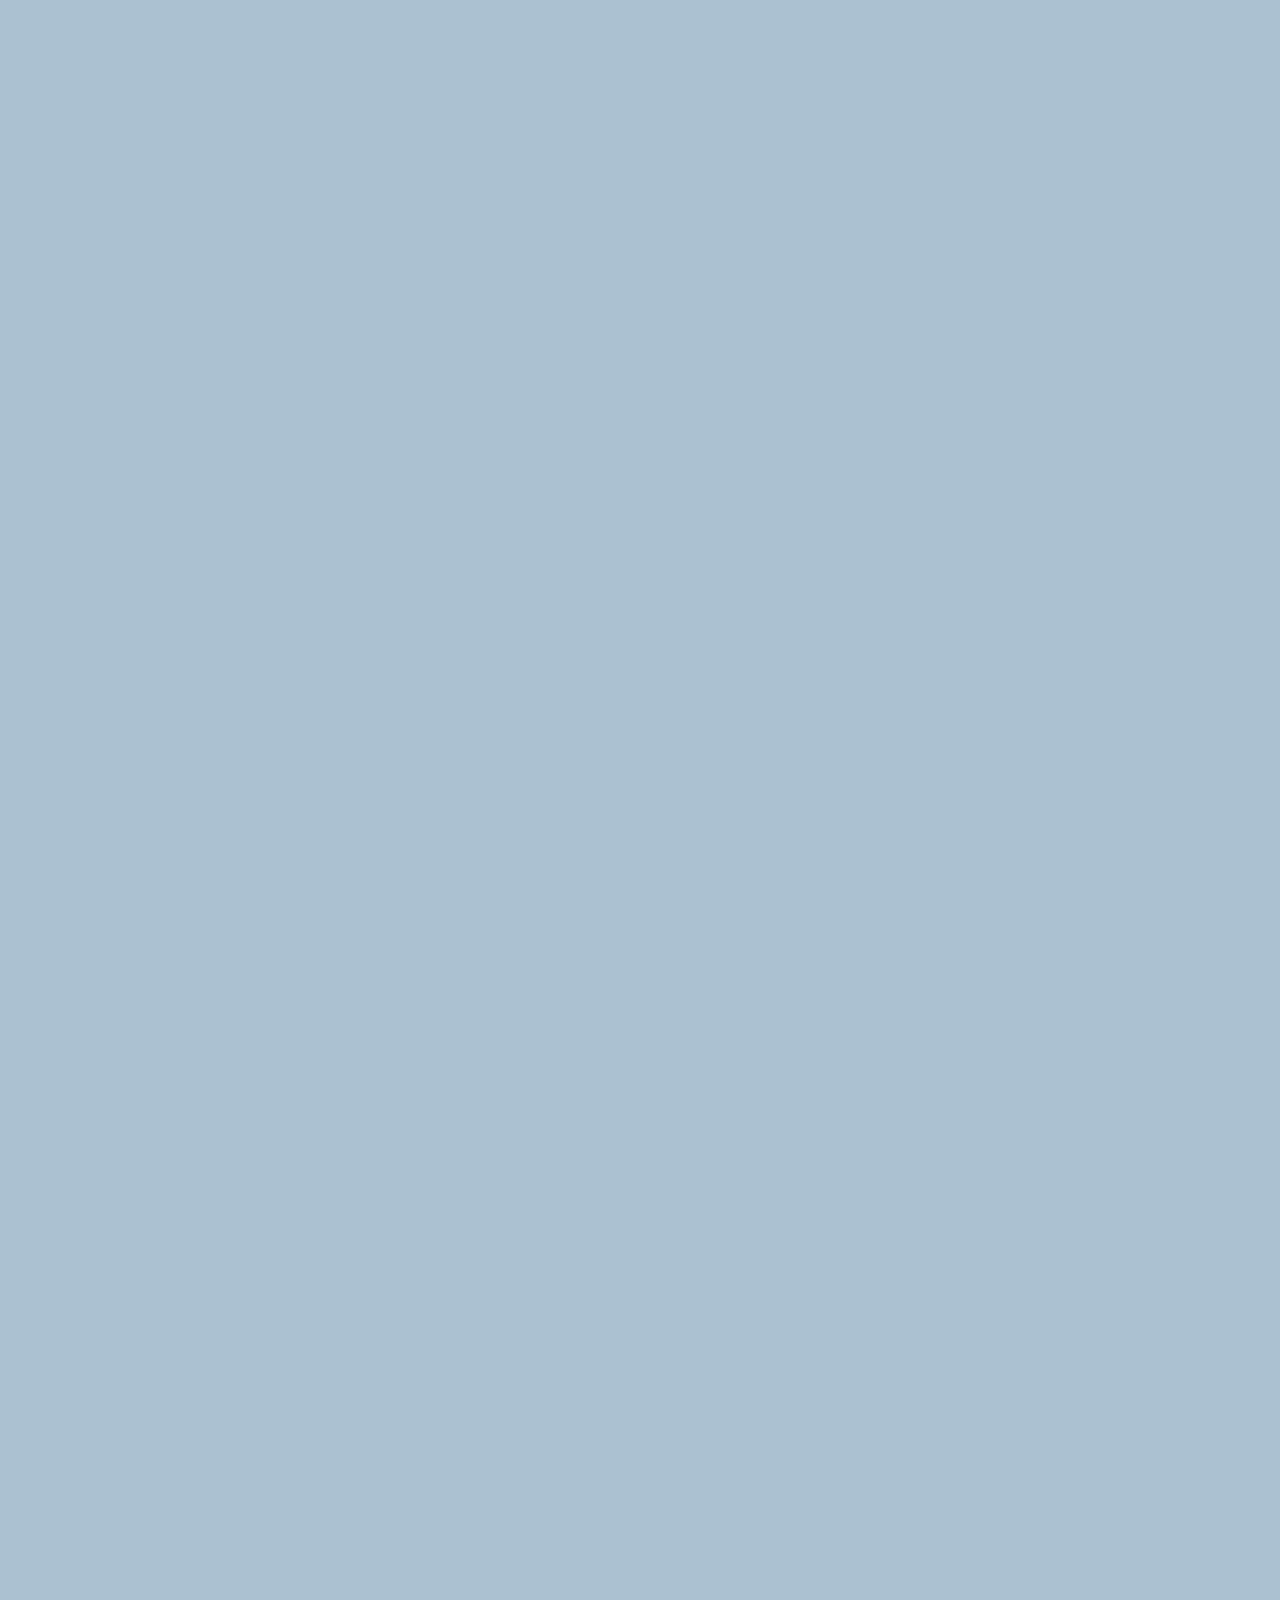
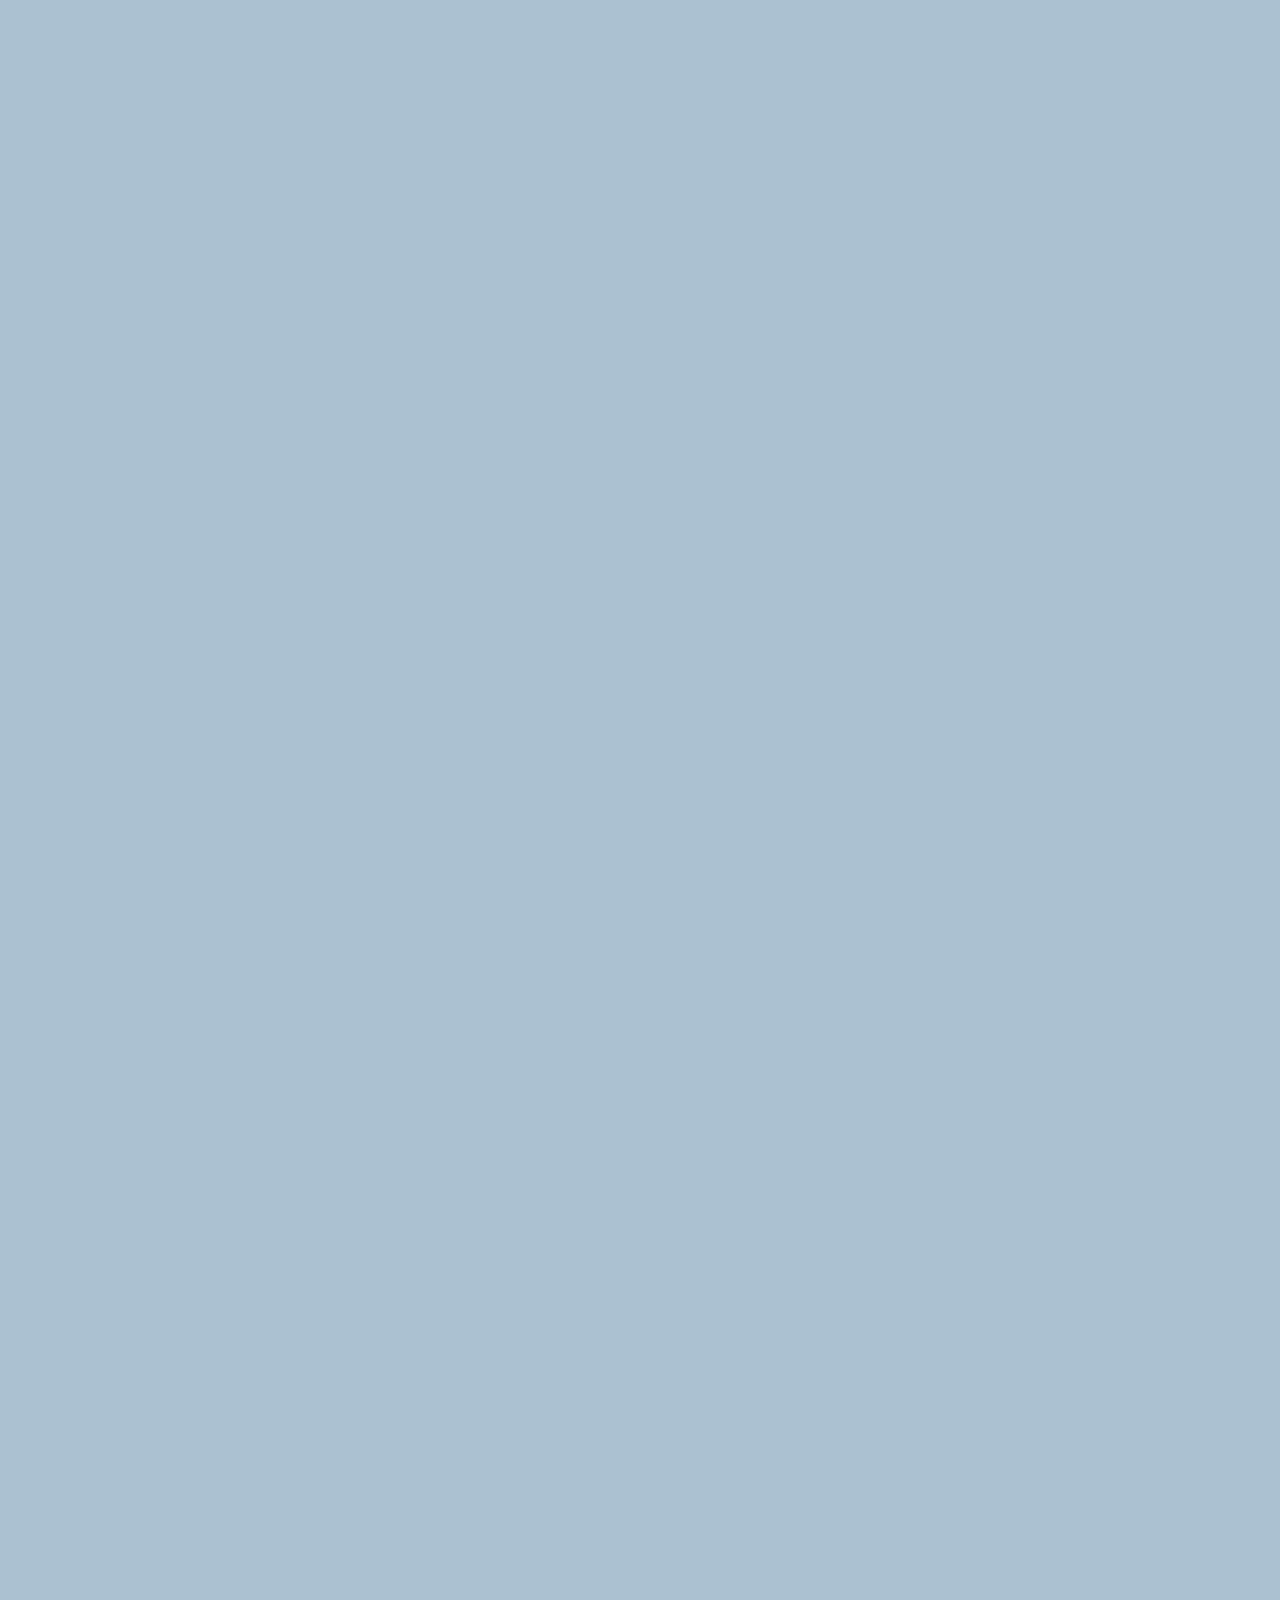
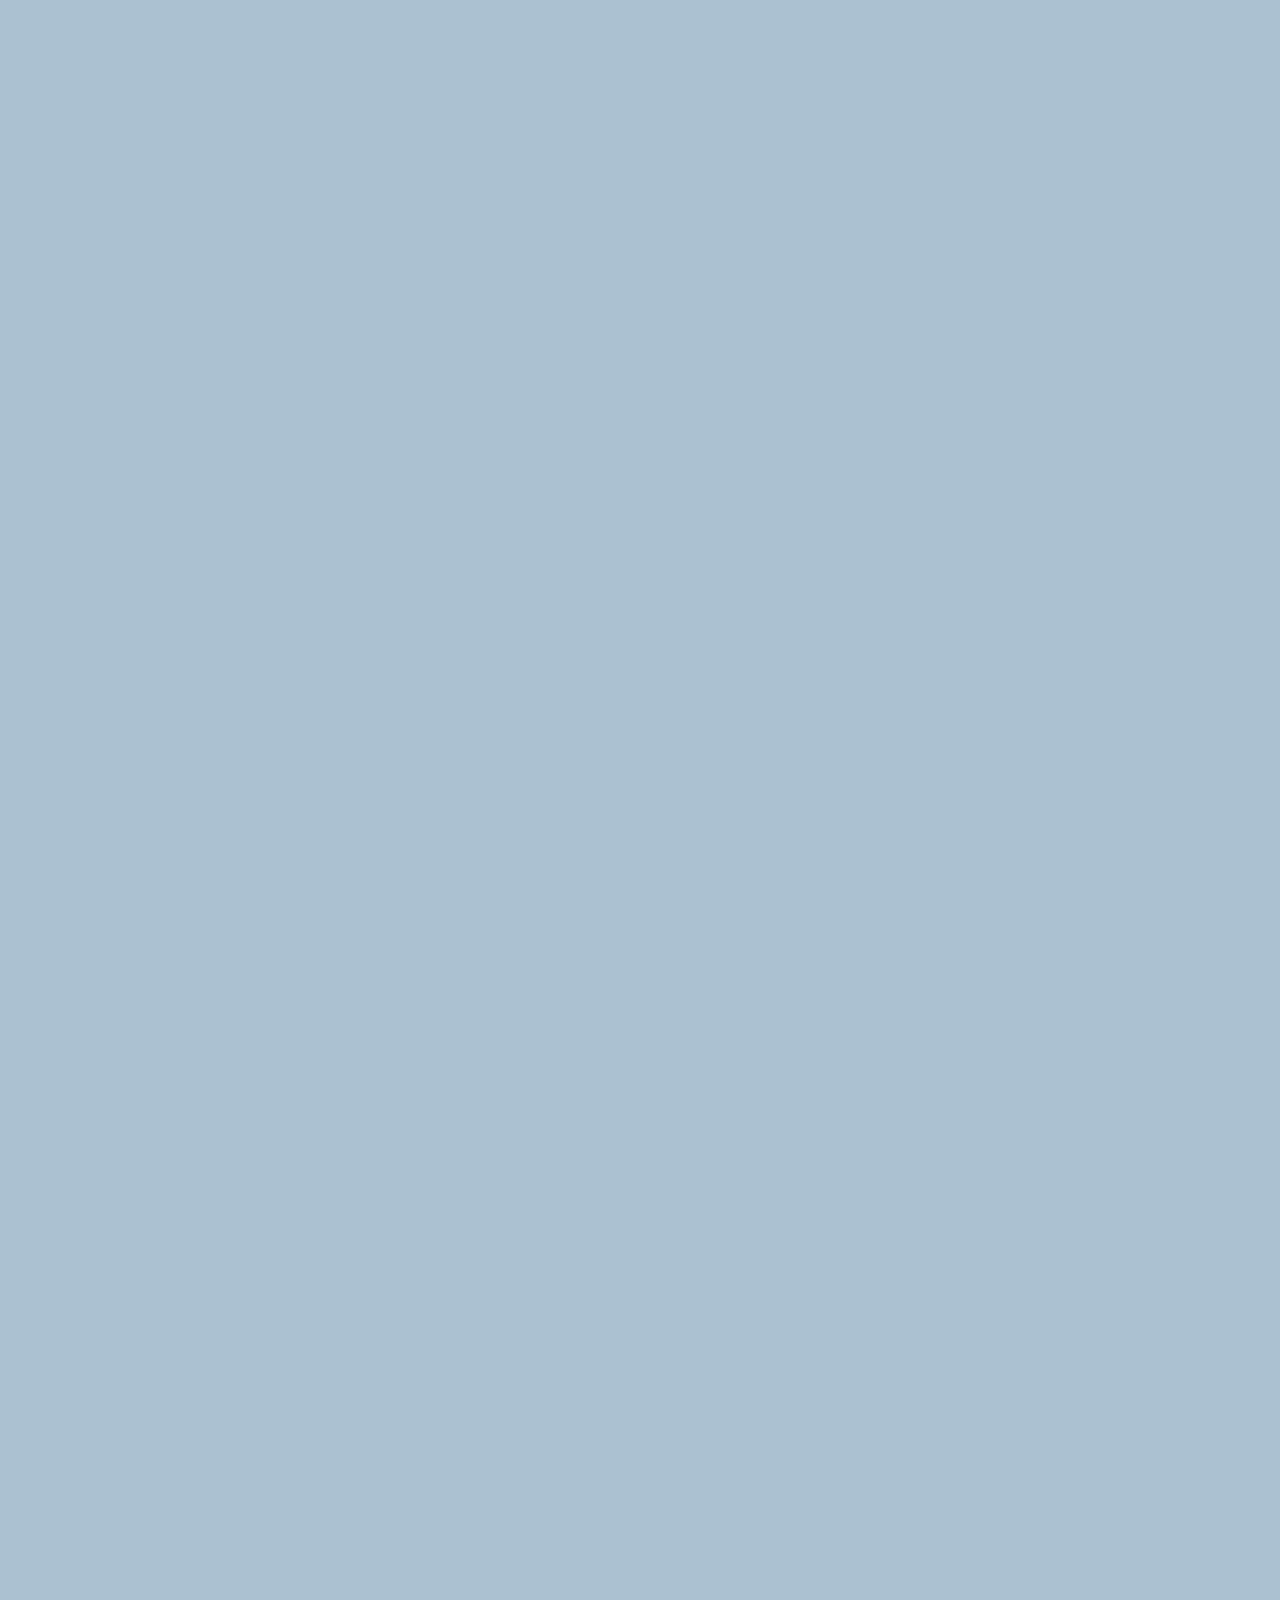
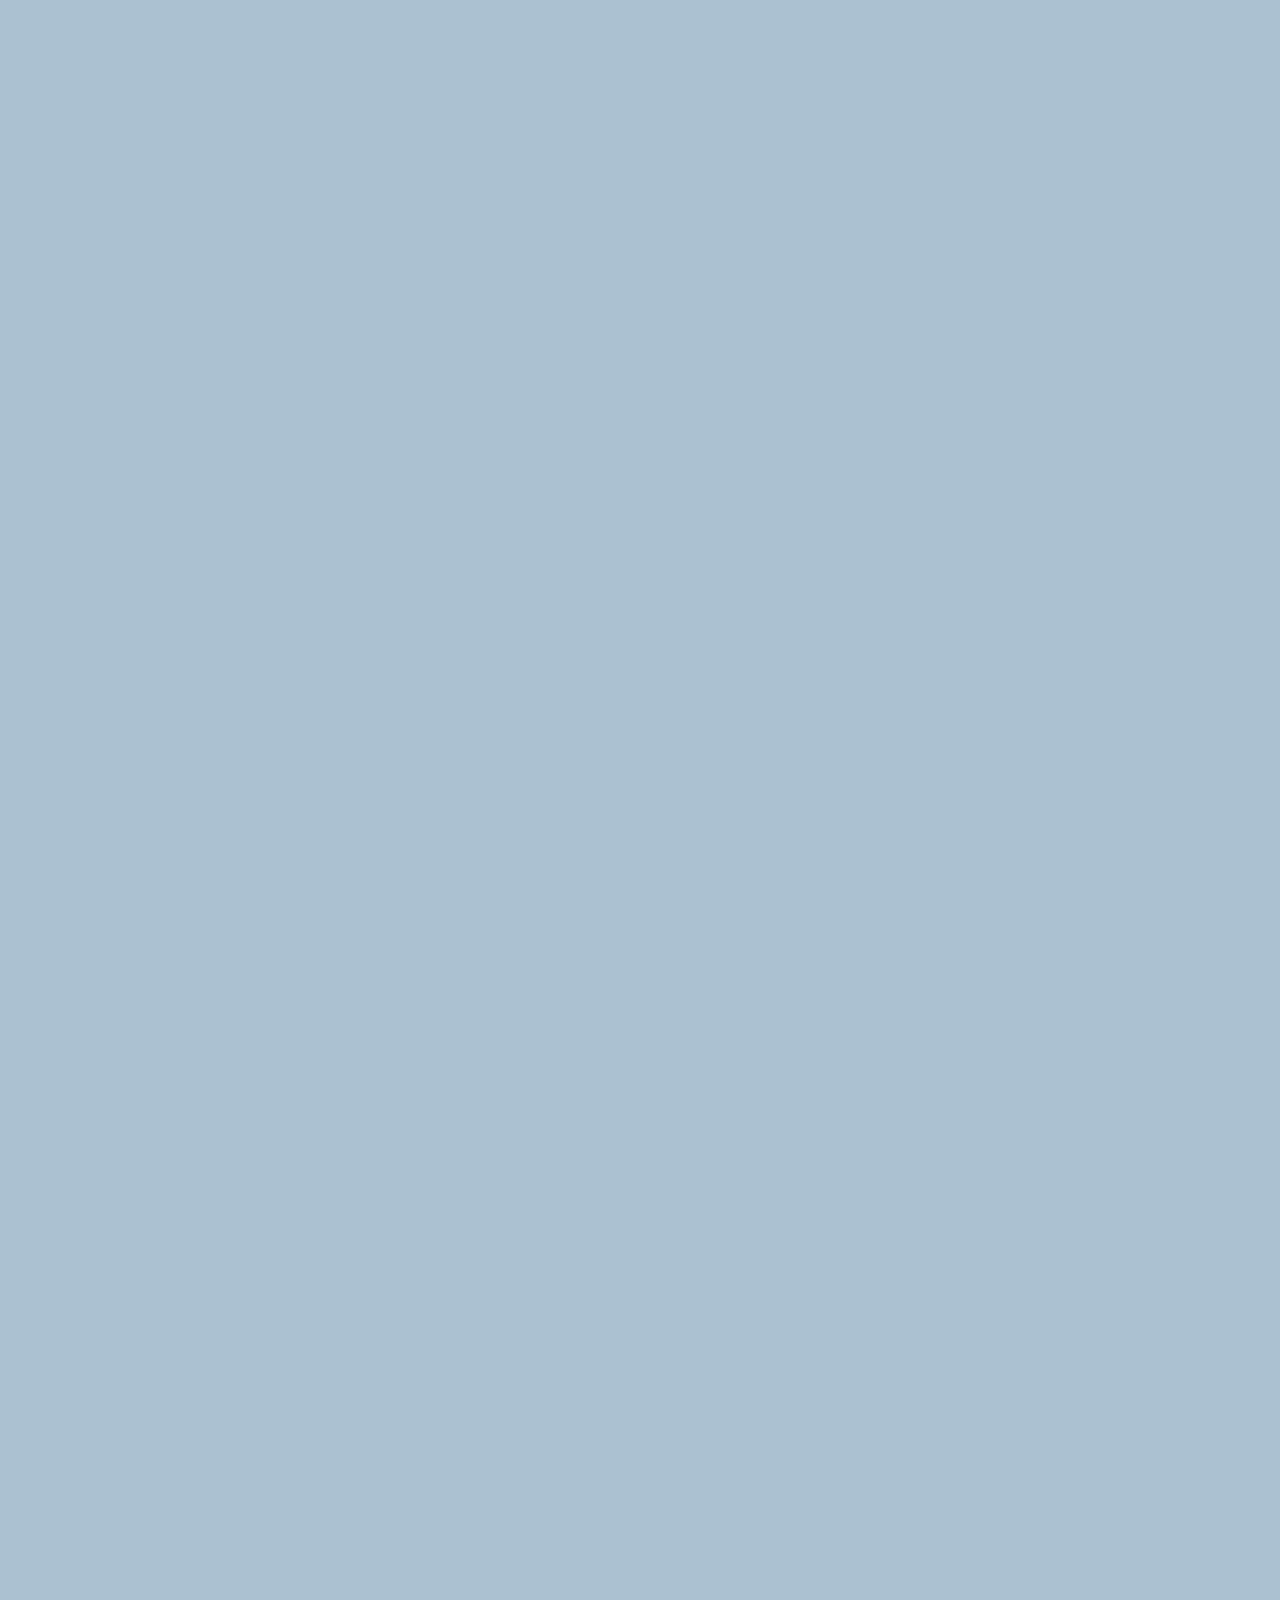
==== commit 9991d748: "#_7" ====
--- a/chat.html
+++ b/chat.html
@@ -50,11 +50,33 @@
           <span class="message__author">현승호</span>
           <div class="message__info">
             <span class="message__bubble">Hi!</span>
-            <span class="message__title">18:43</span>
+            <span class="message__time">18:43</span>
+          </div>
+        </div>
+      </div>
+
+      <div class="message-row message-row__own">
+        <div class="message-row__content">
+          <div class="message__info">
+            <span class="message__bubble">Hi! Nice to meet you</span>
+            <span class="message__time">18:43</span>
           </div>
         </div>
       </div>
     </main>
+
+    <form class="reply">
+      <div class="reply__column">
+        <i class="far fa-plus-square fa-lg"></i>
+      </div>
+      <div class="reply__column">
+        <input type="text" placeholder="Write a message..." />
+        <i class="far fa-smile fa-lg"></i>
+        <button>
+          <i class="fas fa-arrow-alt-circle-up fa-lg"></i>
+        </button>
+      </div>
+    </form>
 
     <script
       src="https://kit.fontawesome.com/6478f529f2.js"
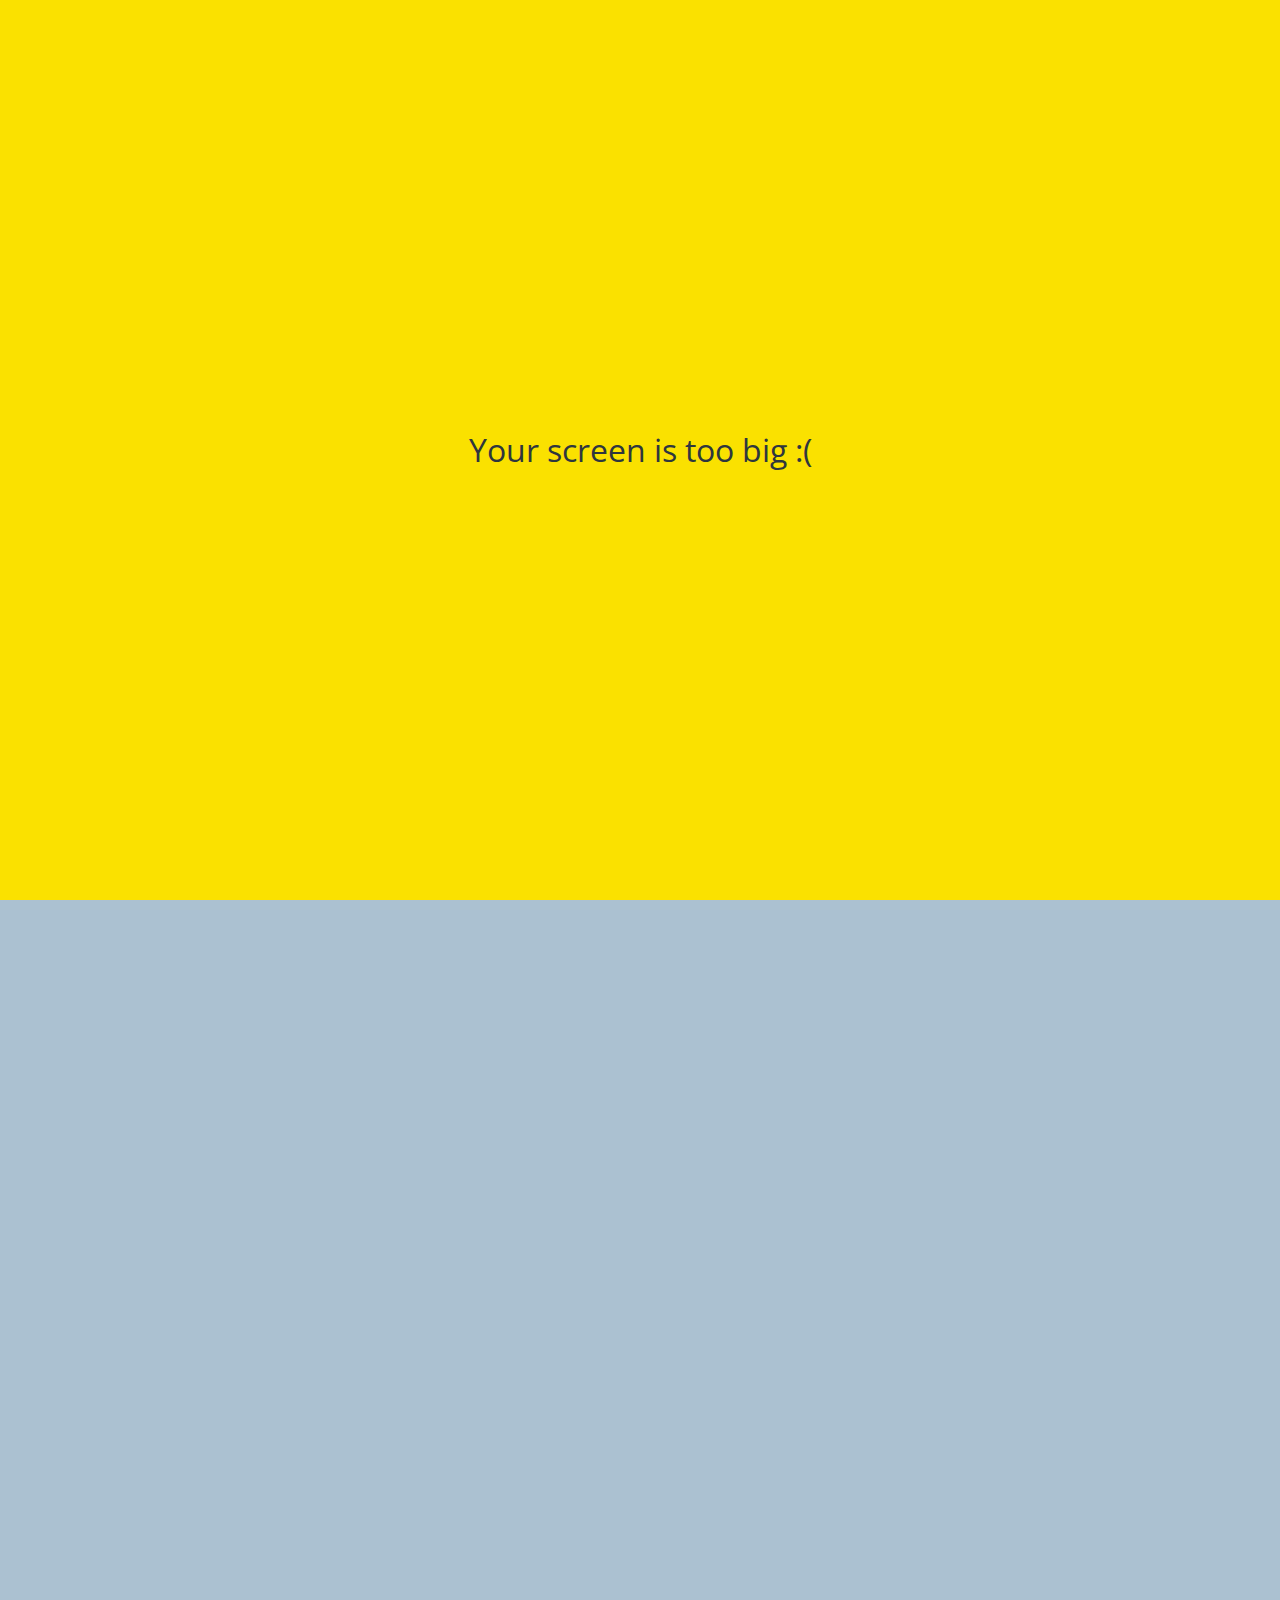
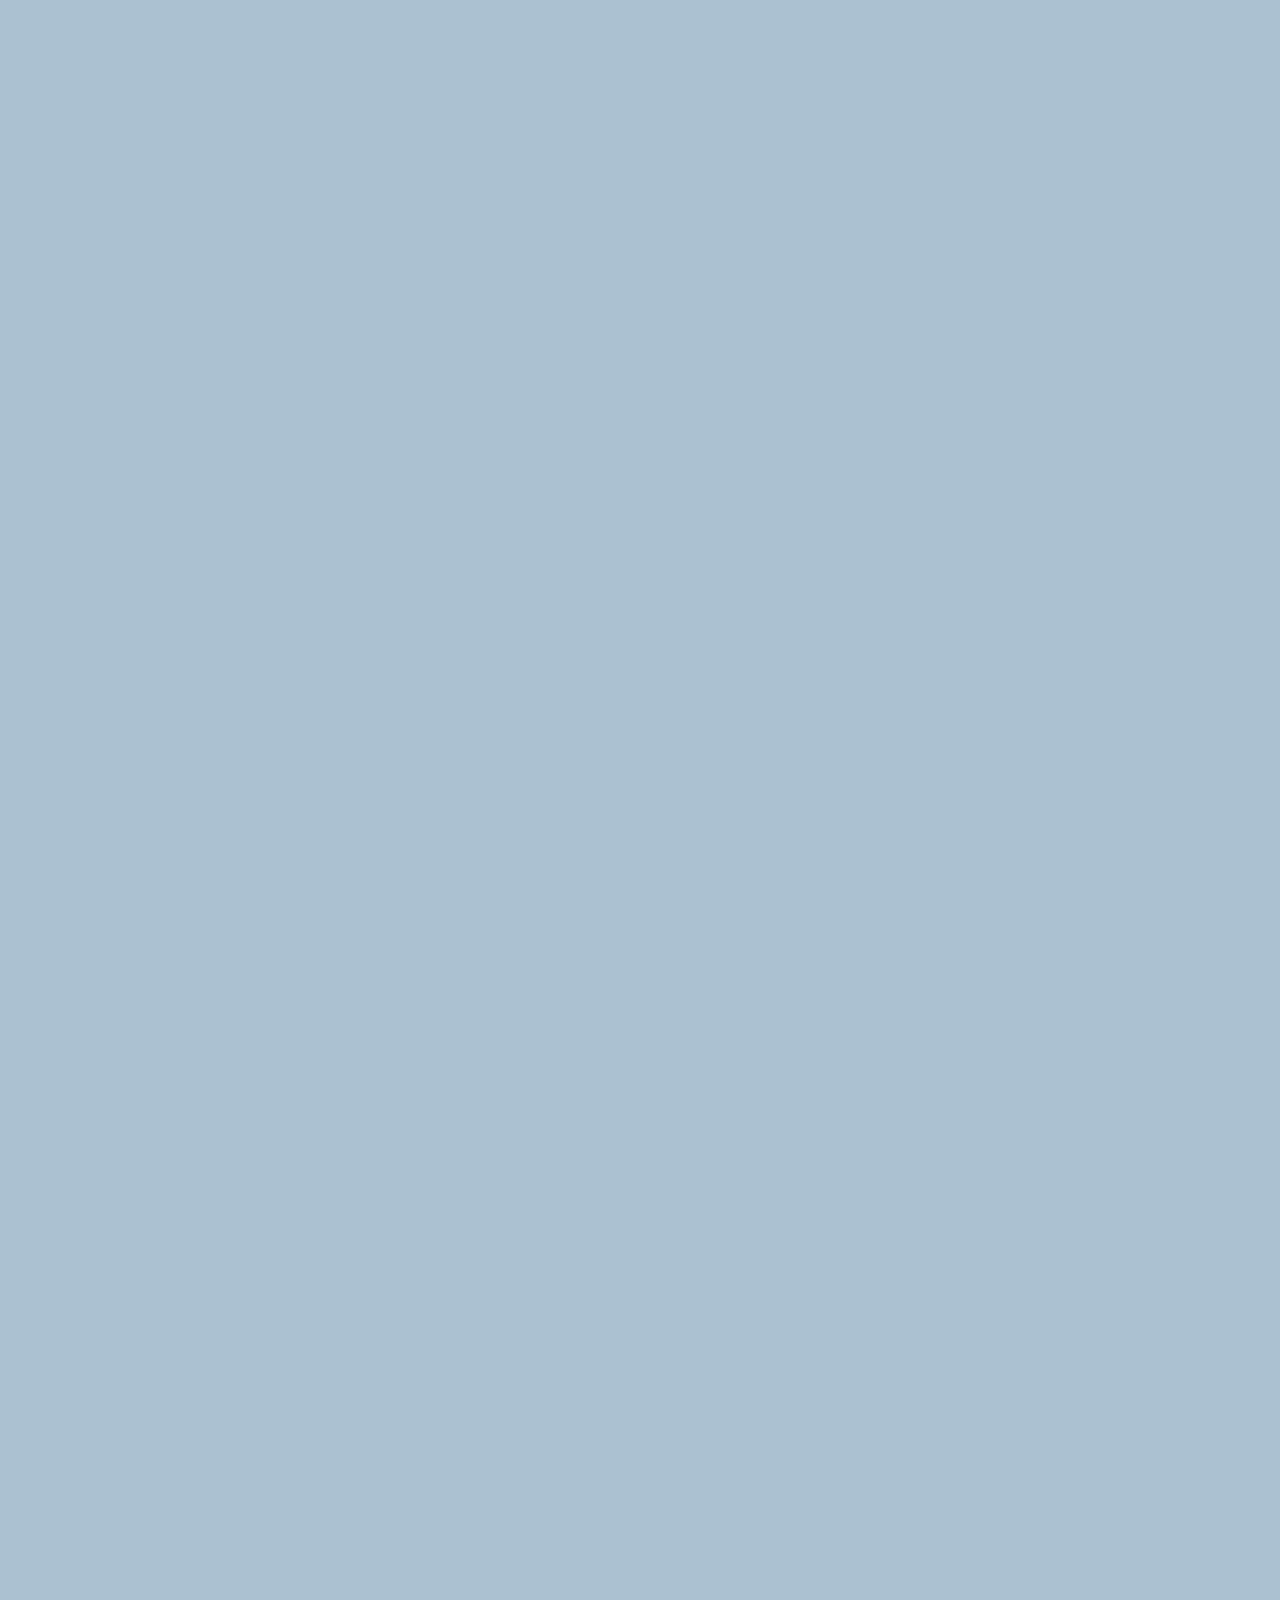
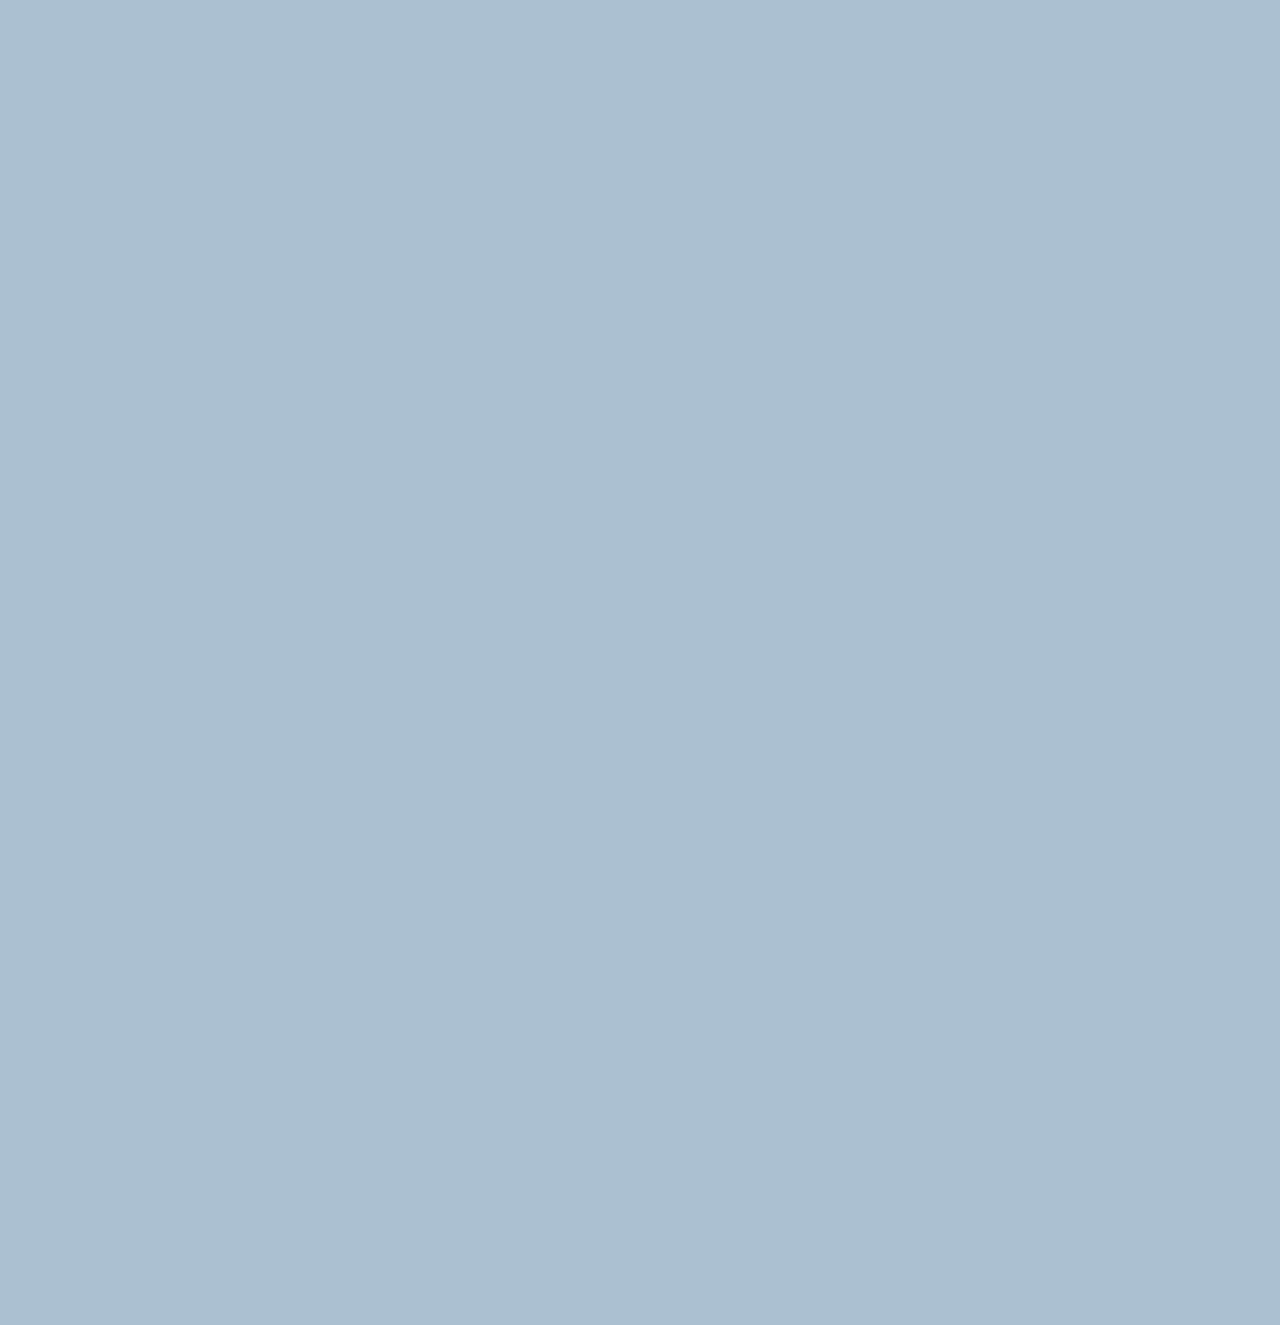
==== commit 7a5f4d41: "#_9" ====
--- a/chat.html
+++ b/chat.html
@@ -41,7 +41,7 @@
     <main class="main-screen main-chat">
       <div class="chat__timestamp">Tuesday, June 30, 2022</div>
 
-      <div class="message-row">
+      <div class="message-row message-recieve">
         <img
           src="https://avatars.githubusercontent.com/u/118954707?v=4"
           alt=""
@@ -50,6 +50,7 @@
           <span class="message__author">현승호</span>
           <div class="message__info">
             <span class="message__bubble">Hi!</span>
+            <span class="message__notification">1</span>
             <span class="message__time">18:43</span>
           </div>
         </div>
@@ -78,6 +79,10 @@
       </div>
     </form>
 
+    <div id="no-mobile">
+      <span>Your screen is too big :(</span>
+    </div>
+
     <script
       src="https://kit.fontawesome.com/6478f529f2.js"
       crossorigin="anonymous"
--- a/css/styles.css
+++ b/css/styles.css
@@ -11,6 +11,7 @@
 @import "components/dot-red.css";
 @import "components/icon-row.css";
 @import "components/alt-screen-header.css";
+@import "components/no-mobile.css";
 
 /* Screens */
 @import "screens/login.css";
